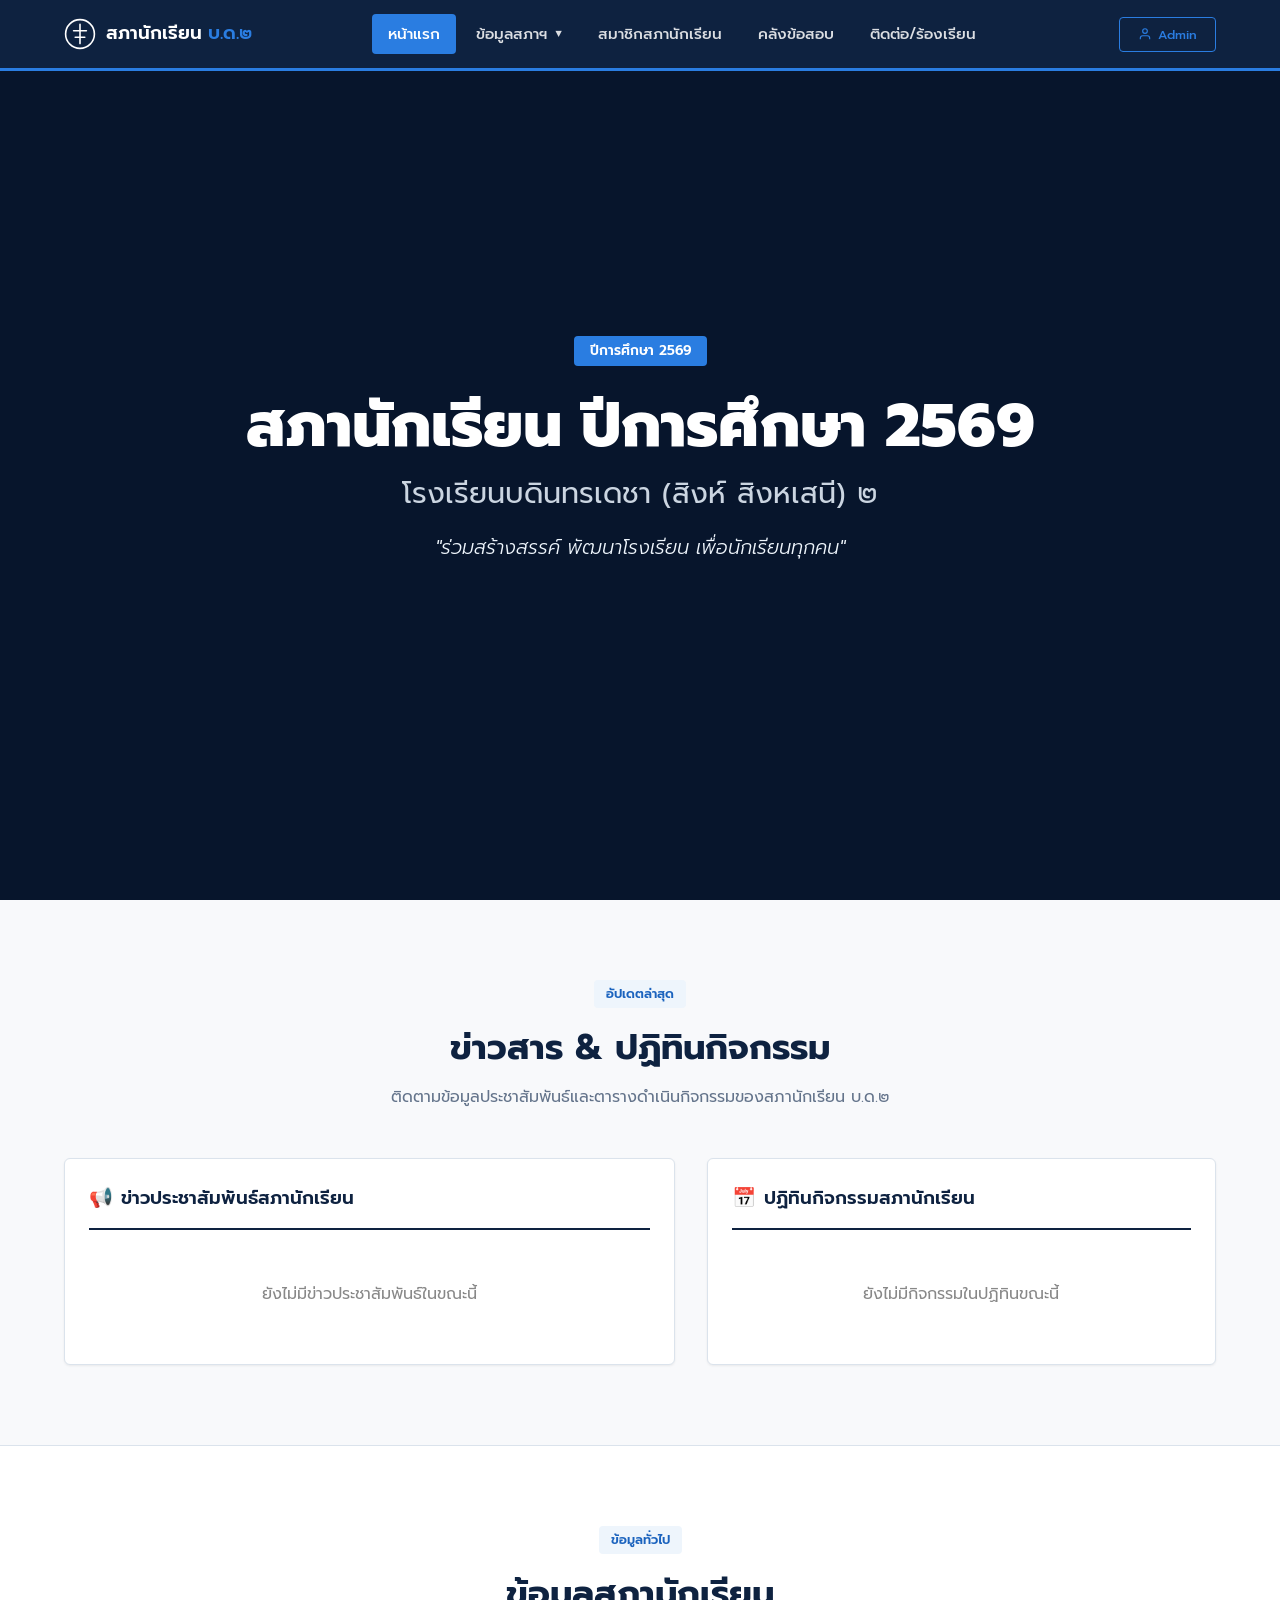
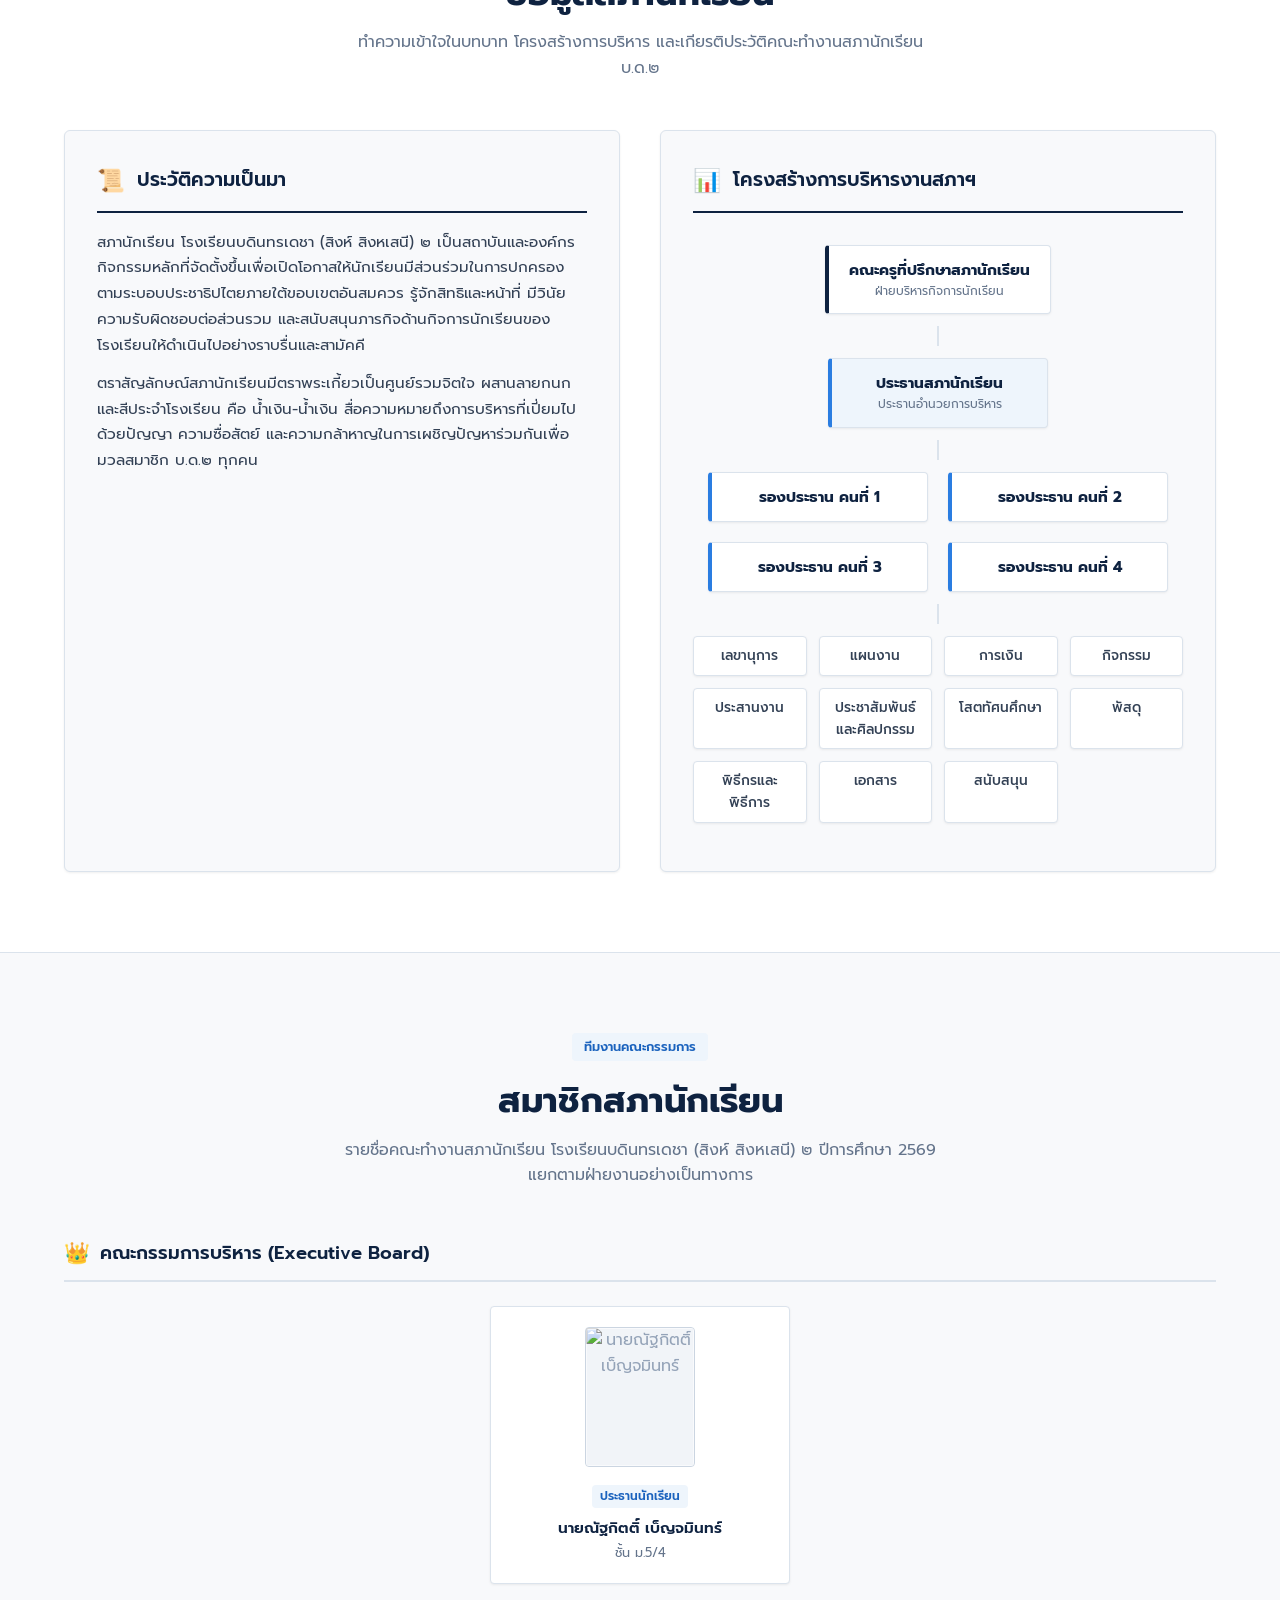
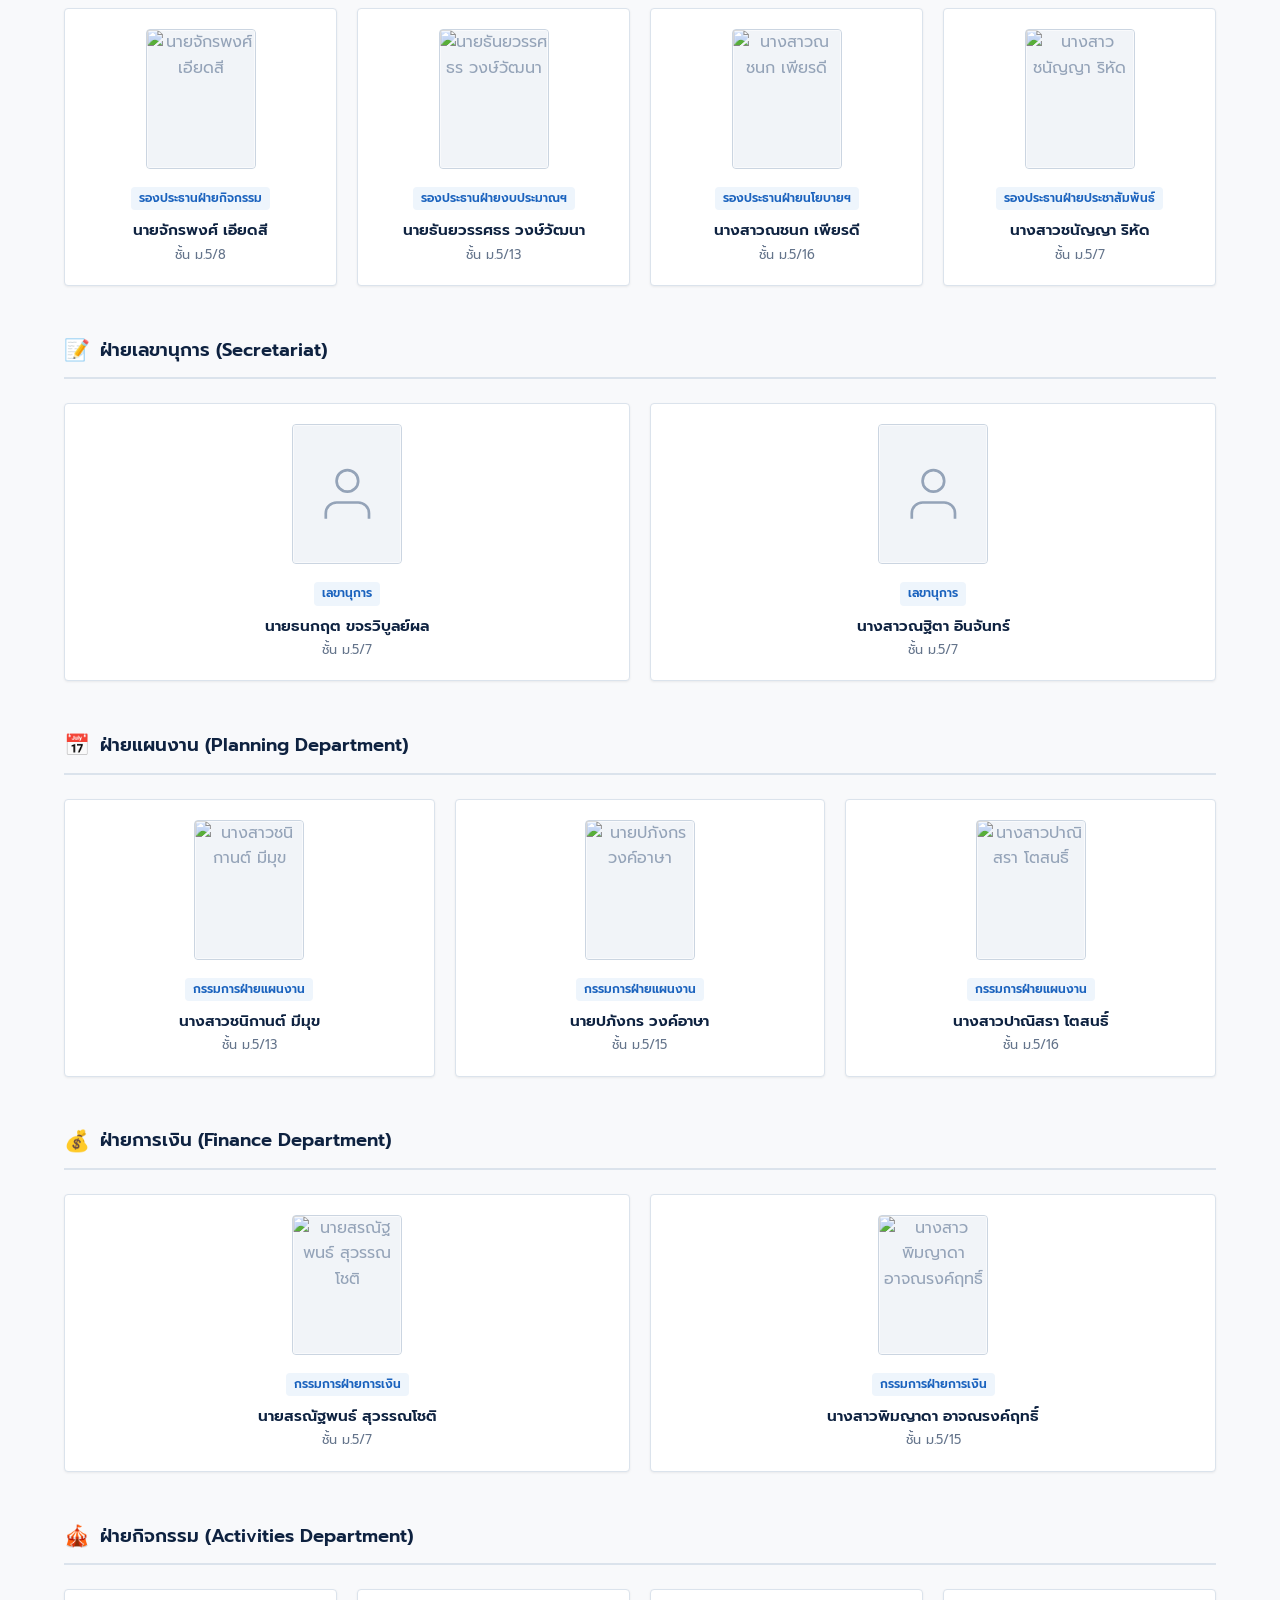
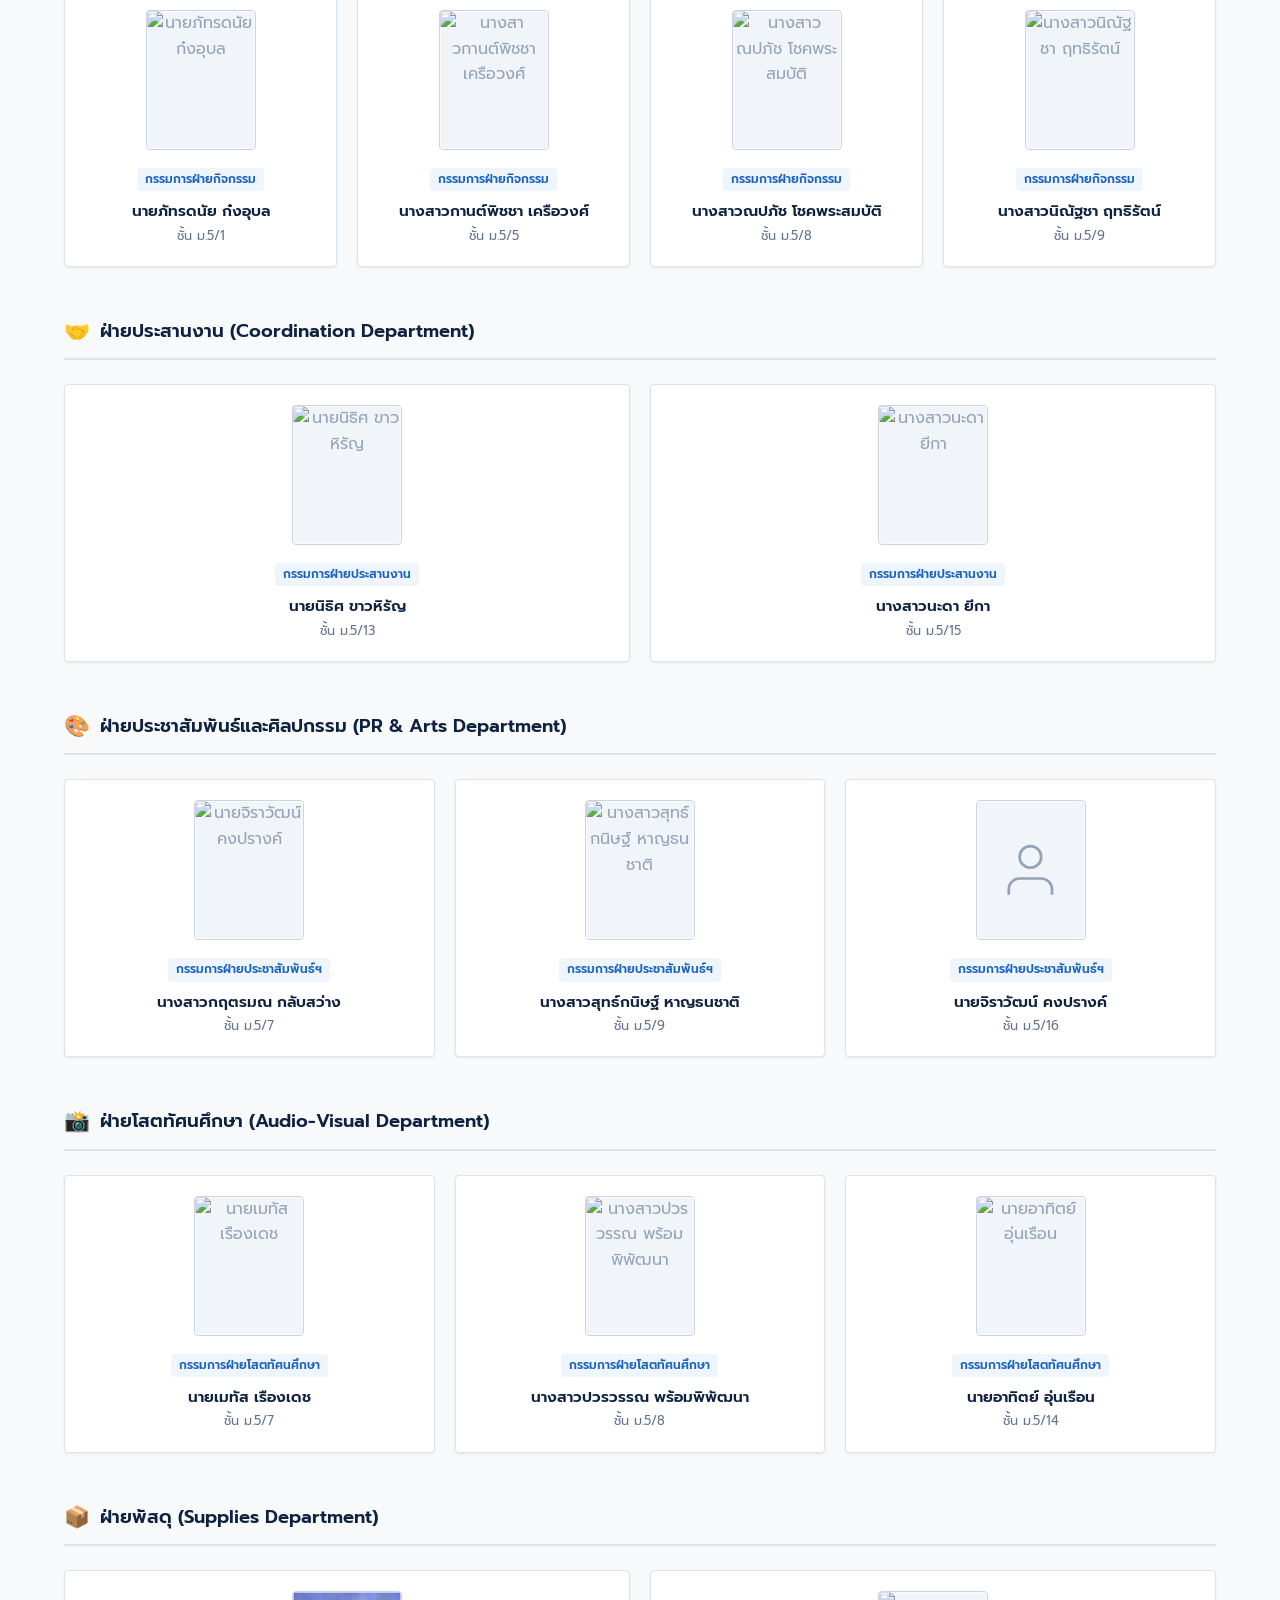
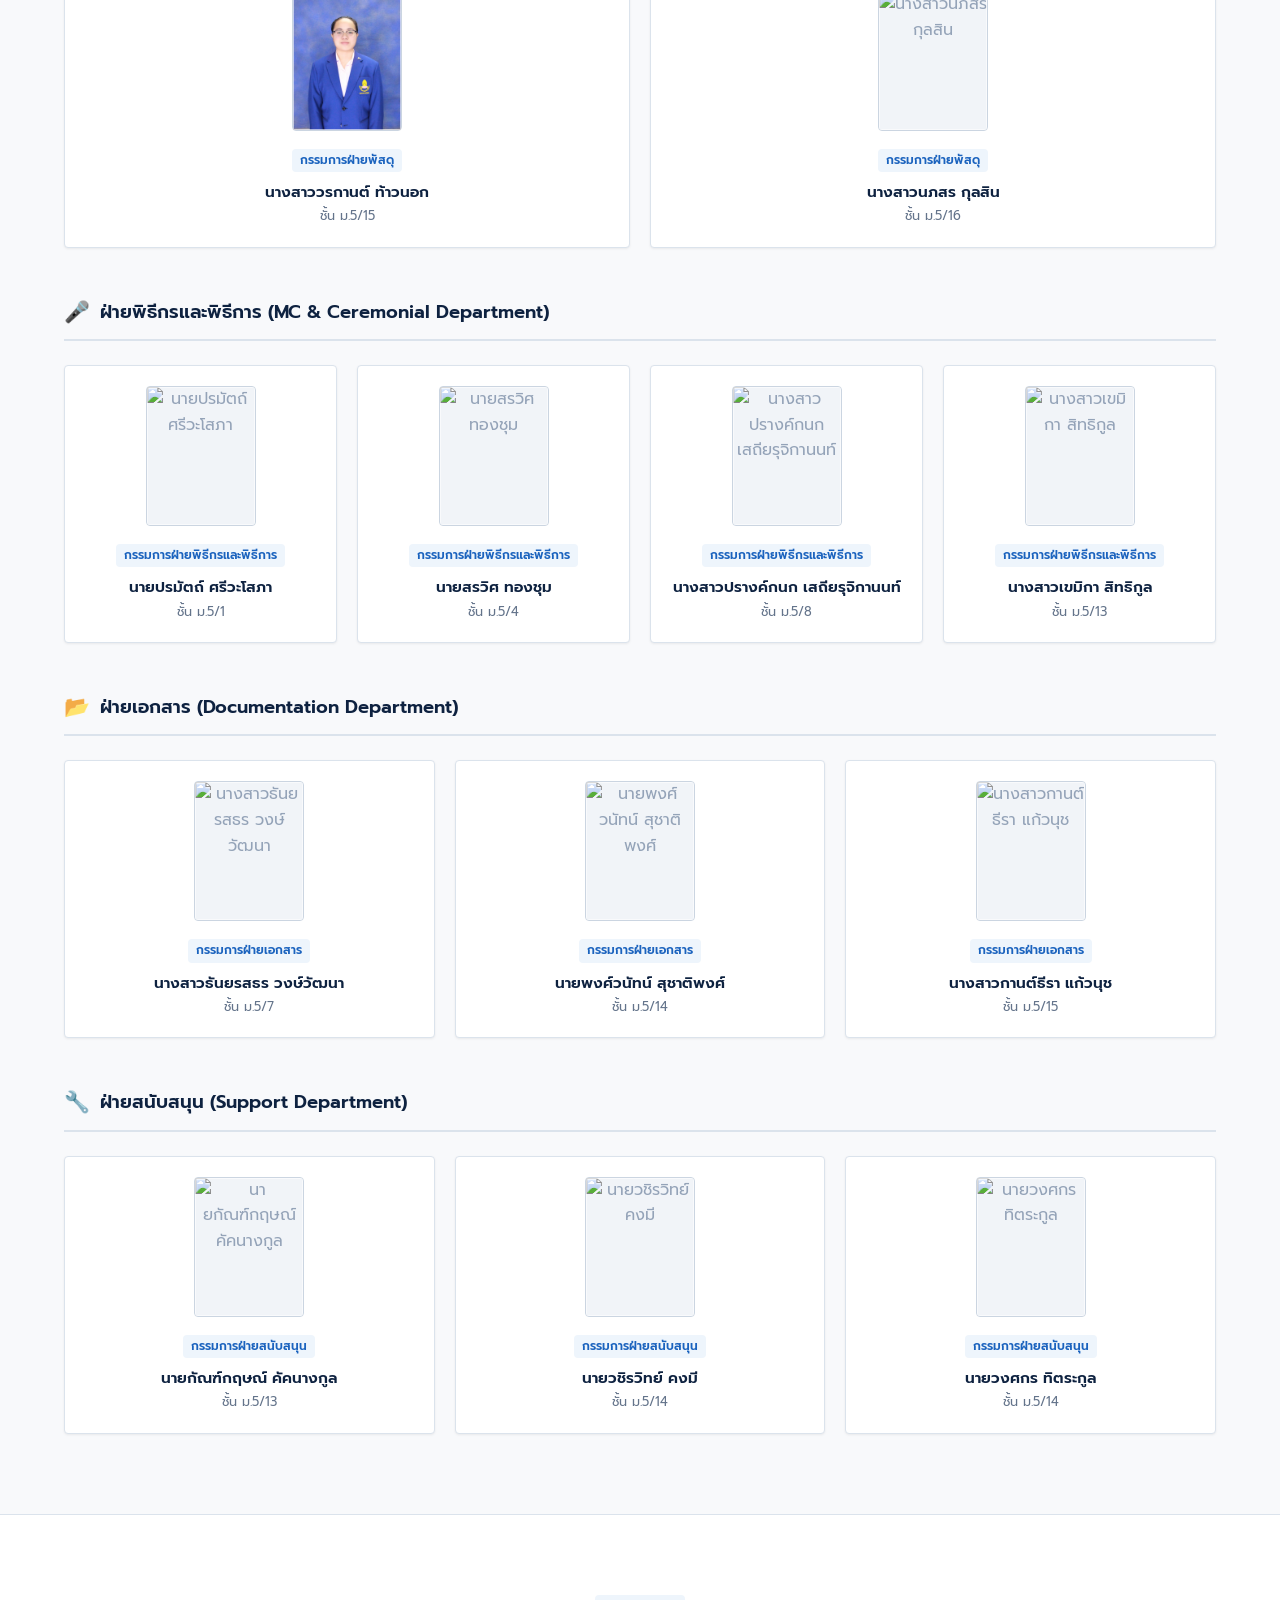
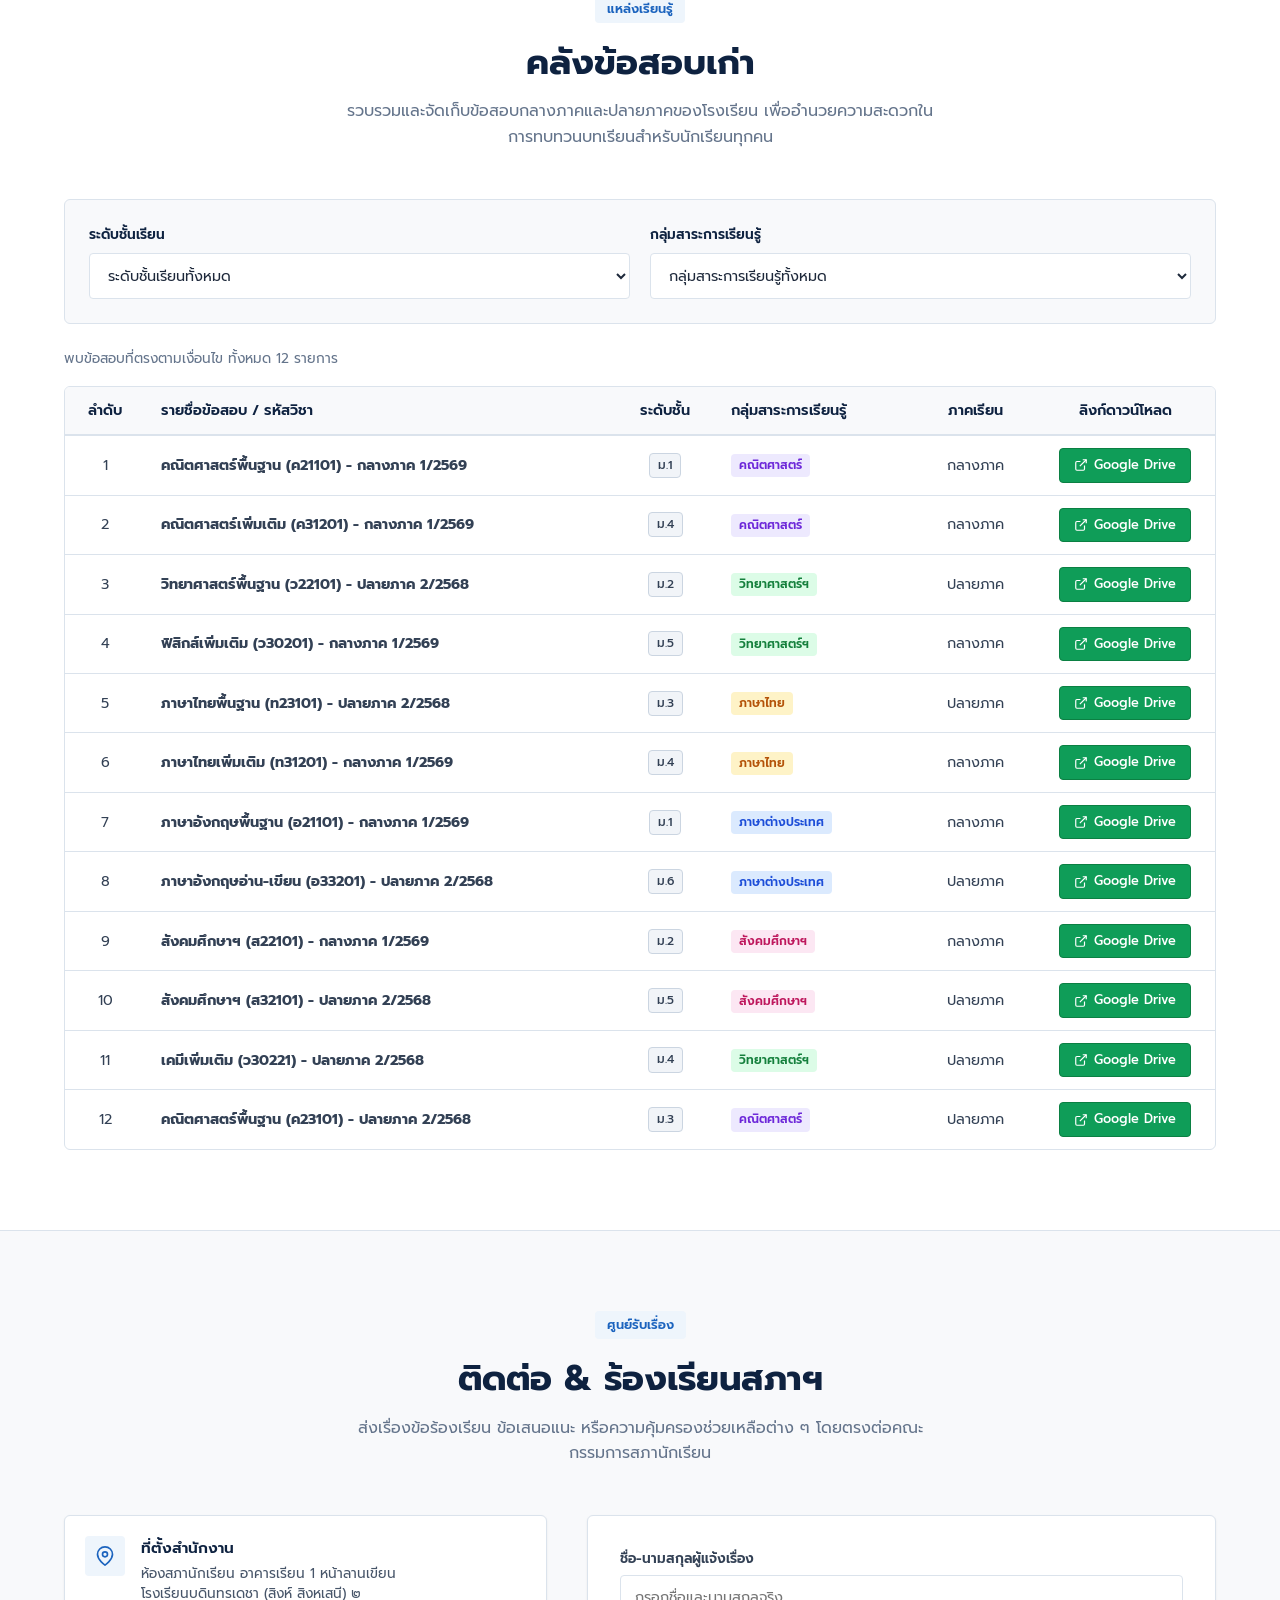
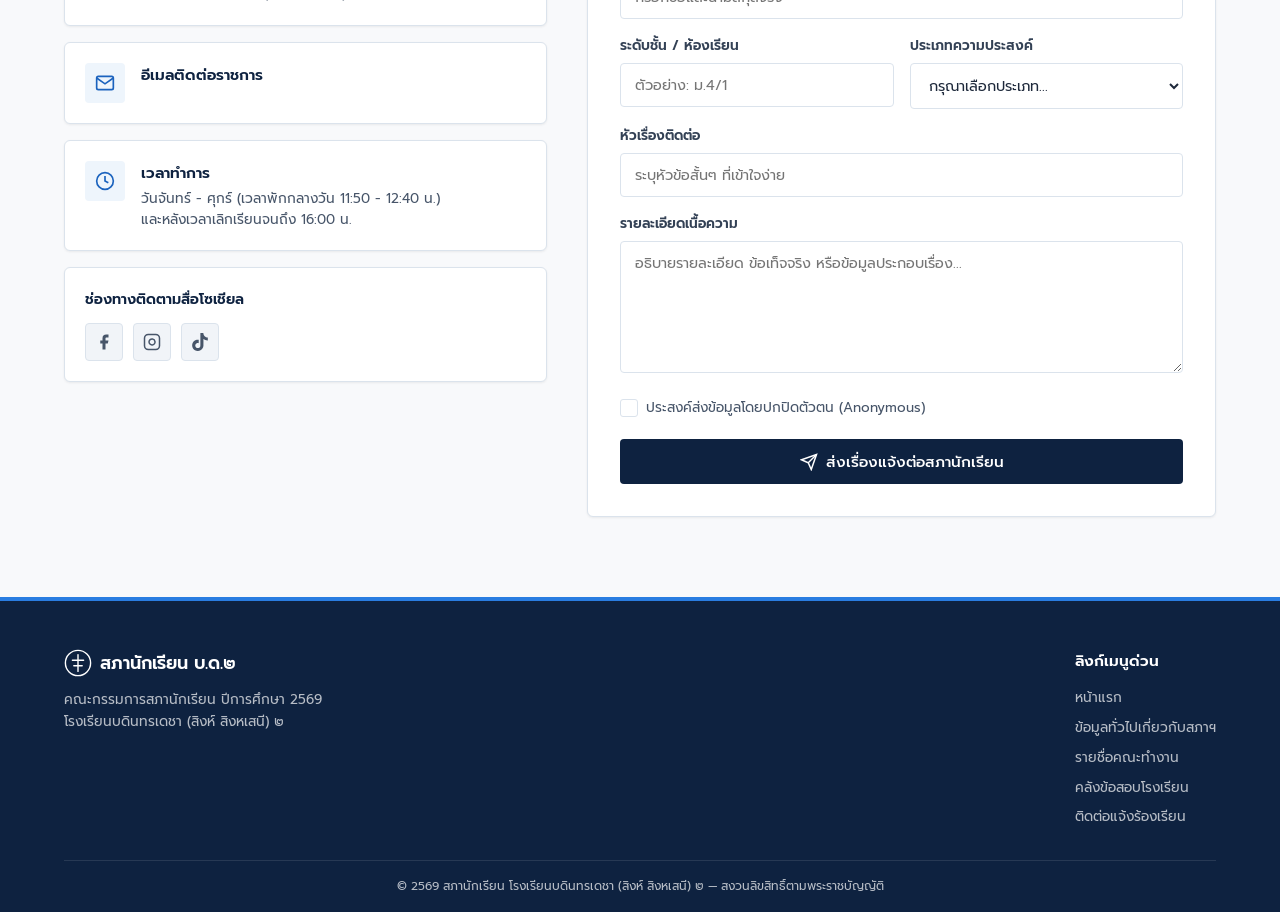
==== admin.html @ bdb140ad "Add files via upload" ====
<!DOCTYPE html>
<html lang="th">

<head>
    <meta charset="UTF-8">
    <meta name="viewport" content="width=device-width, initial-scale=1.0">
    <title>Admin Dashboard | สภานักเรียน บ.ด.๒</title>
    <meta name="description" content="แดชบอร์ดผู้ดูแลระบบ - สภานักเรียน โรงเรียนบดินทรเดชา (สิงห์ สิงหเสนี) ๒">
    <meta name="robots" content="noindex, nofollow">
    <link rel="preconnect" href="https://fonts.googleapis.com">
    <link rel="preconnect" href="https://fonts.gstatic.com" crossorigin>
    <link
        href="https://fonts.googleapis.com/css2?family=Prompt:wght@300;400;500;600;700;800&family=Sarabun:wght@300;400;500;600;700&display=swap"
        rel="stylesheet">
    <link rel="stylesheet" href="admin.css">
</head>

<body class="admin-body">

    <!-- Admin Layout -->
    <div class="admin-layout">

        <!-- ===================== SIDEBAR ===================== -->
        <aside class="admin-sidebar" id="adminSidebar">
            <div class="sidebar-header">
                <svg class="sidebar-logo-icon" viewBox="0 0 40 40" fill="none" xmlns="http://www.w3.org/2000/svg">
                    <circle cx="20" cy="20" r="18" stroke="currentColor" stroke-width="2" />
                    <path d="M20 8 L20 32 M12 16 L28 16 M14 24 L26 24" stroke="currentColor" stroke-width="2"
                        stroke-linecap="round" />
                </svg>
                <div class="sidebar-brand">
                    <span class="sidebar-brand-name">Admin Panel</span>
                    <span class="sidebar-brand-sub">สภานักเรียน บ.ด.๒</span>
                </div>
            </div>

            <nav class="sidebar-nav">
                <div class="sidebar-nav-label">เมนูหลัก</div>

                <!-- Dashboard -->
                <div class="sidebar-nav-item active" data-section="dashboard">
                    <svg viewBox="0 0 24 24" fill="none" stroke="currentColor" stroke-width="2">
                        <rect x="3" y="3" width="7" height="7" rx="1" />
                        <rect x="14" y="3" width="7" height="7" rx="1" />
                        <rect x="3" y="14" width="7" height="7" rx="1" />
                        <rect x="14" y="14" width="7" height="7" rx="1" />
                    </svg>
                    <span>แดชบอร์ด</span>
                </div>

                <div class="sidebar-nav-label">จัดการเนื้อหา</div>

                <!-- Theme Manager -->
                <div class="sidebar-nav-item" data-section="themes">
                    <svg viewBox="0 0 24 24" fill="none" stroke="currentColor" stroke-width="2">
                        <circle cx="12" cy="12" r="10" />
                        <path d="M12 2a7 7 0 0 0 0 14 3.5 3.5 0 0 1 0 7 10 10 0 0 0 0-20z" />
                    </svg>
                    <span>จัดการธีม</span>
                </div>

                <!-- Exam Manager -->
                <div class="sidebar-nav-item" data-section="exams-manager">
                    <svg viewBox="0 0 24 24" fill="none" stroke="currentColor" stroke-width="2">
                        <path d="M14 2H6a2 2 0 0 0-2 2v16a2 2 0 0 0 2 2h12a2 2 0 0 0 2-2V8z" />
                        <polyline points="14 2 14 8 20 8" />
                        <line x1="16" y1="13" x2="8" y2="13" />
                        <line x1="16" y1="17" x2="8" y2="17" />
                    </svg>
                    <span>คลังข้อสอบ</span>
                </div>

                <!-- News & Events Manager -->
                <div class="sidebar-nav-item" data-section="news-events-manager">
                    <svg viewBox="0 0 24 24" fill="none" stroke="currentColor" stroke-width="2">
                        <path d="M19 20H5a2 2 0 0 1-2-2V6a2 2 0 0 1 2-2h10l5 5v11a2 2 0 0 1-2 2z" />
                        <polyline points="14 2 14 8 20 8" />
                        <line x1="16" y1="13" x2="8" y2="13" />
                        <line x1="16" y1="17" x2="8" y2="17" />
                    </svg>
                    <span>ข่าวสาร & ปฏิทิน</span>
                </div>

                <!-- Reports -->
                <div class="sidebar-nav-item" data-section="reports">
                    <svg viewBox="0 0 24 24" fill="none" stroke="currentColor" stroke-width="2">
                        <path d="M21 15a2 2 0 0 1-2 2H7l-4 4V5a2 2 0 0 1 2-2h14a2 2 0 0 1 2 2z" />
                    </svg>
                    <span>รายงาน/ร้องเรียน</span>
                </div>
            </nav>

            <div class="sidebar-footer">
                <a href="index.html" class="sidebar-back-link">
                    <svg viewBox="0 0 24 24" fill="none" stroke="currentColor" stroke-width="2">
                        <path d="M19 12H5M12 19l-7-7 7-7" />
                    </svg>
                    <span>กลับสู่เว็บไซต์หลัก</span>
                </a>
            </div>
        </aside>

        <!-- Sidebar Mobile Overlay -->
        <div class="sidebar-mobile-overlay" id="sidebarOverlay"></div>

        <!-- ===================== MAIN CONTENT ===================== -->
        <main class="admin-main">

            <!-- Topbar -->
            <header class="admin-topbar">
                <div class="topbar-left">
                    <button class="topbar-toggle" id="topbarToggle" aria-label="เปิดเมนู">
                        <svg viewBox="0 0 24 24" fill="none" stroke="currentColor" stroke-width="2">
                            <line x1="3" y1="6" x2="21" y2="6" />
                            <line x1="3" y1="12" x2="21" y2="12" />
                            <line x1="3" y1="18" x2="21" y2="18" />
                        </svg>
                    </button>
                    <h1 class="topbar-title" id="topbarTitle">แดชบอร์ดภาพรวม</h1>
                </div>
                <div class="topbar-right">
                    <div class="topbar-admin-info">
                        <div class="topbar-avatar">AD</div>
                        <span>Admin</span>
                    </div>
                    <button class="btn-logout" id="logoutBtn">
                        <svg viewBox="0 0 24 24" fill="none" stroke="currentColor" stroke-width="2">
                            <path d="M9 21H5a2 2 0 0 1-2-2V5a2 2 0 0 1 2-2h4" />
                            <polyline points="16 17 21 12 16 7" />
                            <line x1="21" y1="12" x2="9" y2="12" />
                        </svg>
                        <span>ออกจากระบบ</span>
                    </button>
                </div>
            </header>

            <!-- Content Area -->
            <div class="admin-content">

                <!-- ===================== DASHBOARD SECTION ===================== -->
                <section class="admin-section active" id="dashboard">
                    <div class="section-heading">
                        <h2>ภาพรวมระบบ</h2>
                        <p>สรุปข้อมูลสำคัญของระบบจัดการเว็บไซต์สภานักเรียน</p>
                    </div>

                    <div class="stats-grid">
                        <div class="stat-card">
                            <div class="stat-card-icon icon-blue">📚</div>
                            <div class="stat-card-info">
                                <h3 id="statTotalExams">0</h3>
                                <p>ข้อสอบทั้งหมด</p>
                            </div>
                        </div>
                        <div class="stat-card">
                            <div class="stat-card-icon icon-orange">📝</div>
                            <div class="stat-card-info">
                                <h3 id="statTotalReports">0</h3>
                                <p>รายงานทั้งหมด</p>
                            </div>
                        </div>
                        <div class="stat-card">
                            <div class="stat-card-icon icon-green">🆕</div>
                            <div class="stat-card-info">
                                <h3 id="statNewReports">0</h3>
                                <p>รายงานใหม่ (รอดำเนินการ)</p>
                            </div>
                        </div>
                        <div class="stat-card">
                            <div class="stat-card-icon icon-purple">🎨</div>
                            <div class="stat-card-info">
                                <h3 id="statActiveTheme">Default</h3>
                                <p>ธีมที่ใช้งานอยู่</p>
                            </div>
                        </div>
                    </div>
                </section>

                <!-- ===================== THEME MANAGER ===================== -->
                <section class="admin-section" id="themes">
                    <div class="section-heading">
                        <h2>🎨 จัดการธีมเว็บไซต์</h2>
                        <p>เลือกธีมเพื่อเปลี่ยนรูปลักษณ์เว็บไซต์ ธีมที่เลือกจะมีผลทันทีเมื่อผู้ใช้เปิดเว็บไซต์</p>
                    </div>

                    <div class="themes-grid" id="themesGrid">
                        <!-- Rendered by JavaScript -->
                    </div>
                </section>

                <!-- ===================== EXAM MANAGER ===================== -->
                <section class="admin-section" id="exams-manager">
                    <div class="section-heading">
                        <h2>📚 จัดการคลังข้อสอบ</h2>
                        <p>เพิ่ม แก้ไข หรือลบข้อสอบในคลัง ข้อสอบที่เพิ่มจะปรากฏบนหน้าเว็บไซต์หลักโดยอัตโนมัติ</p>
                    </div>

                    <div class="admin-table-wrapper">
                        <div class="admin-table-header">
                            <h3>รายการข้อสอบ</h3>
                            <div class="admin-table-actions">
                                <button class="btn-admin btn-admin-primary" id="addExamBtn">
                                    <svg viewBox="0 0 24 24" fill="none" stroke="currentColor" stroke-width="2">
                                        <line x1="12" y1="5" x2="12" y2="19" />
                                        <line x1="5" y1="12" x2="19" y2="12" />
                                    </svg>
                                    เพิ่มข้อสอบใหม่
                                </button>
                            </div>
                        </div>

                        <div class="admin-table-scroll">
                            <table class="admin-table">
                                <thead>
                                    <tr>
                                        <th style="width:60px;" class="text-center">ลำดับ</th>
                                        <th>ชื่อข้อสอบ</th>
                                        <th style="width:90px;" class="text-center">ระดับชั้น</th>
                                        <th style="width:140px;">กลุ่มสาระ</th>
                                        <th style="width:180px;">คำอธิบาย</th>
                                        <th style="width:180px;">จัดการ</th>
                                    </tr>
                                </thead>
                                <tbody id="adminExamTableBody">
                                    <!-- Rendered by JavaScript -->
                                </tbody>
                            </table>
                        </div>

                        <!-- Empty State -->
                        <div class="admin-empty-state" id="adminExamEmpty" style="display: none;">
                            <svg viewBox="0 0 24 24" fill="none" stroke="currentColor" stroke-width="1.5">
                                <path d="M14 2H6a2 2 0 0 0-2 2v16a2 2 0 0 0 2 2h12a2 2 0 0 0 2-2V8z" />
                                <polyline points="14 2 14 8 20 8" />
                            </svg>
                            <p>ยังไม่มีข้อสอบในระบบ</p>
                            <button class="btn-admin btn-admin-primary"
                                onclick="document.getElementById('addExamBtn').click()">เพิ่มข้อสอบแรก</button>
                        </div>
                    </div>
                </section>

                <!-- ===================== NEWS & EVENTS MANAGER ===================== -->
                <section class="admin-section" id="news-events-manager">
                    <div class="section-heading">
                        <h2>📢 จัดการข่าวสาร & ปฏิทินกิจกรรม</h2>
                        <p>เพิ่ม แก้ไข หรือลบข่าวประชาสัมพันธ์และตารางกิจกรรมบนหน้าเว็บไซต์หลัก</p>
                    </div>

                    <!-- 1. News Manager Table -->
                    <div class="admin-table-wrapper" style="margin-bottom: 30px;">
                        <div class="admin-table-header">
                            <h3>📰 รายการข่าวประชาสัมพันธ์</h3>
                            <button class="btn-admin btn-admin-primary" id="addNewsBtn">
                                <svg viewBox="0 0 24 24" fill="none" stroke="currentColor" stroke-width="2">
                                    <line x1="12" y1="5" x2="12" y2="19" />
                                    <line x1="5" y1="12" x2="19" y2="12" />
                                </svg>
                                เพิ่มข่าวใหม่
                            </button>
                        </div>
                        <div class="admin-table-scroll">
                            <table class="admin-table">
                                <thead>
                                    <tr>
                                        <th style="width:60px;" class="text-center">ลำดับ</th>
                                        <th style="width:120px;">วันที่</th>
                                        <th style="width:140px;">แท็กประเภท</th>
                                        <th>หัวข้อข่าว</th>
                                        <th style="width:160px;">จัดการ</th>
                                    </tr>
                                </thead>
                                <tbody id="adminNewsTableBody">
                                    <!-- Rendered by JS -->
                                </tbody>
                            </table>
                        </div>
                        <div class="admin-empty-state" id="adminNewsEmpty" style="display: none;">
                            <p>ยังไม่มีข่าวประชาสัมพันธ์ในระบบ</p>
                        </div>
                    </div>

                    <!-- 2. Events Calendar Table -->
                    <div class="admin-table-wrapper">
                        <div class="admin-table-header">
                            <h3>📅 รายการปฏิทินกิจกรรม</h3>
                            <button class="btn-admin btn-admin-primary" id="addEventBtn">
                                <svg viewBox="0 0 24 24" fill="none" stroke="currentColor" stroke-width="2">
                                    <line x1="12" y1="5" x2="12" y2="19" />
                                    <line x1="5" y1="12" x2="19" y2="12" />
                                </svg>
                                เพิ่มกิจกรรมใหม่
                            </button>
                        </div>
                        <div class="admin-table-scroll">
                            <table class="admin-table">
                                <thead>
                                    <tr>
                                        <th style="width:60px;" class="text-center">ลำดับ</th>
                                        <th style="width:100px;">วันที่</th>
                                        <th style="width:140px;">เวลา</th>
                                        <th>ชื่อกิจกรรม</th>
                                        <th>สถานที่</th>
                                        <th style="width:160px;">จัดการ</th>
                                    </tr>
                                </thead>
                                <tbody id="adminEventTableBody">
                                    <!-- Rendered by JS -->
                                </tbody>
                            </table>
                        </div>
                        <div class="admin-empty-state" id="adminEventEmpty" style="display: none;">
                            <p>ยังไม่มีกิจกรรมในระบบ</p>
                        </div>
                    </div>
                </section>

                <!-- ===================== REPORT MANAGER ===================== -->
                <section class="admin-section" id="reports">
                    <div class="section-heading">
                        <h2>📝 จัดการรายงาน/ร้องเรียน</h2>
                        <p>ข้อมูลที่ผู้ใช้ส่งผ่านแบบฟอร์มติดต่อ/ร้องเรียนบนเว็บไซต์</p>
                    </div>

                    <div class="admin-table-wrapper">
                        <div class="admin-table-header">
                            <h3>รายการร้องเรียน/ข้อเสนอแนะ</h3>
                        </div>

                        <div class="admin-table-scroll">
                            <table class="admin-table">
                                <thead>
                                    <tr>
                                        <th style="width:60px;" class="text-center">ลำดับ</th>
                                        <th style="width:150px;">วันที่</th>
                                        <th>ชื่อผู้แจ้ง</th>
                                        <th>หัวเรื่อง</th>
                                        <th style="width:100px;">ประเภท</th>
                                        <th style="width:120px;" class="text-center">สถานะ</th>
                                        <th style="width:220px;">จัดการ</th>
                                    </tr>
                                </thead>
                                <tbody id="adminReportTableBody">
                                    <!-- Rendered by JavaScript -->
                                </tbody>
                            </table>
                        </div>

                        <!-- Empty State -->
                        <div class="admin-empty-state" id="adminReportEmpty" style="display: none;">
                            <svg viewBox="0 0 24 24" fill="none" stroke="currentColor" stroke-width="1.5">
                                <path d="M21 15a2 2 0 0 1-2 2H7l-4 4V5a2 2 0 0 1 2-2h14a2 2 0 0 1 2 2z" />
                            </svg>
                            <p>ยังไม่มีรายงาน/ร้องเรียนในระบบ</p>
                        </div>
                    </div>
                </section>

            </div>
        </main>
    </div>

    <!-- ===================== EXAM MODAL ===================== -->
    <div class="admin-modal-overlay" id="examModal">
        <div class="admin-modal">
            <div class="admin-modal-header">
                <h3 id="examModalTitle">เพิ่มข้อสอบใหม่</h3>
                <button class="admin-modal-close" onclick="closeModal('examModal')">
                    <svg viewBox="0 0 24 24" fill="none" stroke="currentColor" stroke-width="2">
                        <line x1="18" y1="6" x2="6" y2="18" />
                        <line x1="6" y1="6" x2="18" y2="18" />
                    </svg>
                </button>
            </div>
            <form id="examForm">
                <div class="admin-modal-body">
                    <div class="admin-form-group">
                        <label class="admin-form-label" for="examTitle">ชื่อข้อสอบ *</label>
                        <input type="text" class="admin-form-input" id="examTitle"
                            placeholder="เช่น คณิตศาสตร์พื้นฐาน (ค21101) - กลางภาค 1/2569" required>
                    </div>
                    <div class="admin-form-row">
                        <div class="admin-form-group">
                            <label class="admin-form-label" for="examSubject">กลุ่มสาระการเรียนรู้ *</label>
                            <select class="admin-form-select" id="examSubject" required>
                                <option value="" disabled selected>เลือกกลุ่มสาระ...</option>
                                <option value="math">คณิตศาสตร์</option>
                                <option value="science">วิทยาศาสตร์และเทคโนโลยี</option>
                                <option value="thai">ภาษาไทย</option>
                                <option value="foreign">ภาษาต่างประเทศ (อังกฤษ)</option>
                                <option value="social">สังคมศึกษา ศาสนา และวัฒนธรรม</option>
                            </select>
                        </div>
                        <div class="admin-form-group">
                            <label class="admin-form-label" for="examGrade">ระดับชั้นเรียน *</label>
                            <select class="admin-form-select" id="examGrade" required>
                                <option value="" disabled selected>เลือกระดับชั้น...</option>
                                <option value="ม.1">มัธยมศึกษาปีที่ 1</option>
                                <option value="ม.2">มัธยมศึกษาปีที่ 2</option>
                                <option value="ม.3">มัธยมศึกษาปีที่ 3</option>
                                <option value="ม.4">มัธยมศึกษาปีที่ 4</option>
                                <option value="ม.5">มัธยมศึกษาปีที่ 5</option>
                                <option value="ม.6">มัธยมศึกษาปีที่ 6</option>
                            </select>
                        </div>
                    </div>
                    <div class="admin-form-group">
                        <label class="admin-form-label" for="examDescription">คำอธิบาย</label>
                        <textarea class="admin-form-textarea" id="examDescription"
                            placeholder="รายละเอียดเพิ่มเติมเกี่ยวกับข้อสอบ..." rows="3"></textarea>
                    </div>
                    <div class="admin-form-group">
                        <label class="admin-form-label" for="examCoverImage">URL รูปปก (ไม่บังคับ)</label>
                        <input type="text" class="admin-form-input" id="examCoverImage"
                            placeholder="https://example.com/cover.jpg">
                        <span class="admin-form-hint">ใส่ URL ของรูปภาพปก หรือเว้นว่างไว้</span>
                    </div>
                    <div class="admin-form-group">
                        <label class="admin-form-label" for="examDriveLink">🔗 ลิงก์ Google Drive</label>
                        <input type="url" class="admin-form-input" id="examDriveLink"
                            placeholder="https://drive.google.com/file/d/...">
                        <span class="admin-form-hint">วางลิงก์ Google Drive สำหรับเปิดอ่านเอกสารออนไลน์</span>
                    </div>

                    <div class="admin-form-group">
                        <label class="admin-form-label">📄 อัปโหลดไฟล์ PDF (ลากไฟล์มาวางได้)</label>
                        <div class="pdf-dropzone" id="pdfDropzone">
                            <input type="file" id="examPdfFile" accept="application/pdf" style="display: none;">
                            <div class="dropzone-content" id="dropzoneContent">
                                <svg width="32" height="32" viewBox="0 0 24 24" fill="none" stroke="currentColor"
                                    stroke-width="2">
                                    <path d="M21 15v4a2 2 0 0 1-2 2H5a2 2 0 0 1-2-2v-4" />
                                    <polyline points="17 8 12 3 7 8" />
                                    <line x1="12" y1="3" x2="12" y2="15" />
                                </svg>
                                <p>ลากไฟล์ PDF มาวางที่นี่ หรือ <span class="dropzone-browse">คลิกเพื่อเลือกไฟล์</span>
                                </p>
                                <span class="dropzone-hint">รองรับไฟล์เอกสาร (.pdf)</span>
                            </div>
                            <div class="dropzone-file-info" id="dropzoneFileInfo" style="display: none;">
                                <svg width="24" height="24" viewBox="0 0 24 24" fill="none" stroke="currentColor"
                                    stroke-width="2">
                                    <path d="M14 2H6a2 2 0 0 0-2 2v16a2 2 0 0 0 2 2h12a2 2 0 0 0 2-2V8z" />
                                    <polyline points="14 2 14 8 20 8" />
                                </svg>
                                <span id="dropzoneFileName">filename.pdf</span>
                                <button type="button" class="dropzone-remove-btn" id="removePdfBtn"
                                    title="ลบไฟล์">&times;</button>
                            </div>
                        </div>
                    </div>
                </div>
                <div class="admin-modal-footer">
                    <button type="button" class="btn-admin btn-admin-danger"
                        onclick="closeModal('examModal')">ยกเลิก</button>
                    <button type="submit" class="btn-admin btn-admin-primary">บันทึกข้อสอบ</button>
                </div>
            </form>
        </div>
    </div>

    <!-- ===================== NEWS MODAL ===================== -->
    <div class="admin-modal-overlay" id="newsModal">
        <div class="admin-modal">
            <div class="admin-modal-header">
                <h3 id="newsModalTitle">เพิ่มข่าวประชาสัมพันธ์</h3>
                <button class="admin-modal-close" onclick="closeModal('newsModal')">
                    <svg viewBox="0 0 24 24" fill="none" stroke="currentColor" stroke-width="2">
                        <line x1="18" y1="6" x2="6" y2="18" />
                        <line x1="6" y1="6" x2="18" y2="18" />
                    </svg>
                </button>
            </div>
            <form id="newsForm">
                <div class="admin-modal-body">
                    <div class="admin-form-row">
                        <div class="admin-form-group">
                            <label class="admin-form-label" for="newsDay">วันที่ (ตัวเลข) *</label>
                            <input type="text" class="admin-form-input" id="newsDay" placeholder="เช่น 12" required>
                        </div>
                        <div class="admin-form-group">
                            <label class="admin-form-label" for="newsMonthYear">เดือน/ปี *</label>
                            <input type="text" class="admin-form-input" id="newsMonthYear" placeholder="เช่น ก.ค. 69"
                                required>
                        </div>
                    </div>
                    <div class="admin-form-row">
                        <div class="admin-form-group">
                            <label class="admin-form-label" for="newsTagText">แท็กประเภทข่าว *</label>
                            <input type="text" class="admin-form-input" id="newsTagText"
                                placeholder="เช่น โครงการใหม่, กิจกรรมสภาฯ, คลังข้อสอบ" required>
                        </div>
                        <div class="admin-form-group">
                            <label class="admin-form-label" for="newsTagClass">สีแท็ก *</label>
                            <select class="admin-form-select" id="newsTagClass" required>
                                <option value="tag-project">เขียว (โครงการใหม่)</option>
                                <option value="tag-event">ฟ้า (กิจกรรมสภาฯ)</option>
                                <option value="tag-exam">ส้ม (คลังข้อสอบ)</option>
                            </select>
                        </div>
                    </div>
                    <div class="admin-form-group">
                        <label class="admin-form-label" for="newsTitle">หัวข้อข่าว *</label>
                        <input type="text" class="admin-form-input" id="newsTitle"
                            placeholder="กรอกหัวข้อข่าวประชาสัมพันธ์" required>
                    </div>
                    <div class="admin-form-group">
                        <label class="admin-form-label" for="newsExcerpt">ย่อหน้าเนื้อหาข่าว</label>
                        <textarea class="admin-form-textarea" id="newsExcerpt" placeholder="สรุปเนื้อหาข่าวสั้นๆ..."
                            rows="3"></textarea>
                    </div>
                </div>
                <div class="admin-modal-footer">
                    <button type="button" class="btn-admin btn-admin-danger"
                        onclick="closeModal('newsModal')">ยกเลิก</button>
                    <button type="submit" class="btn-admin btn-admin-primary">บันทึกข่าว</button>
                </div>
            </form>
        </div>
    </div>

    <!-- ===================== EVENT MODAL ===================== -->
    <div class="admin-modal-overlay" id="eventModal">
        <div class="admin-modal">
            <div class="admin-modal-header">
                <h3 id="eventModalTitle">เพิ่มกิจกรรมใหม่</h3>
                <button class="admin-modal-close" onclick="closeModal('eventModal')">
                    <svg viewBox="0 0 24 24" fill="none" stroke="currentColor" stroke-width="2">
                        <line x1="18" y1="6" x2="6" y2="18" />
                        <line x1="6" y1="6" x2="18" y2="18" />
                    </svg>
                </button>
            </div>
            <form id="eventForm">
                <div class="admin-modal-body">
                    <div class="admin-form-row">
                        <div class="admin-form-group">
                            <label class="admin-form-label" for="eventDay">วันที่ (ตัวเลข) *</label>
                            <input type="text" class="admin-form-input" id="eventDay" placeholder="เช่น 15" required>
                        </div>
                        <div class="admin-form-group">
                            <label class="admin-form-label" for="eventMonth">เดือน *</label>
                            <input type="text" class="admin-form-input" id="eventMonth" placeholder="เช่น ก.ค."
                                required>
                        </div>
                    </div>
                    <div class="admin-form-group">
                        <label class="admin-form-label" for="eventTime">เวลาดำเนินกิจกรรม *</label>
                        <input type="text" class="admin-form-input" id="eventTime"
                            placeholder="เช่น 08:30 - 12:00 น. หรือ ตลอดทั้งวัน" required>
                    </div>
                    <div class="admin-form-group">
                        <label class="admin-form-label" for="eventTitle">ชื่อกิจกรรม *</label>
                        <input type="text" class="admin-form-input" id="eventTitle"
                            placeholder="เช่น ประชุมใหญ่ตัวแทนห้องเรียน ครั้งที่ 1/2569" required>
                    </div>
                    <div class="admin-form-group">
                        <label class="admin-form-label" for="eventPlace">สถานที่จัดกิจกรรม *</label>
                        <input type="text" class="admin-form-input" id="eventPlace"
                            placeholder="เช่น ห้องประชุมกาญจนาภิเษก อาคาร 3 ชั้น 3" required>
                    </div>
                </div>
                <div class="admin-modal-footer">
                    <button type="button" class="btn-admin btn-admin-danger"
                        onclick="closeModal('eventModal')">ยกเลิก</button>
                    <button type="submit" class="btn-admin btn-admin-primary">บันทึกกิจกรรม</button>
                </div>
            </form>
        </div>
    </div>

    <!-- ===================== REPORT DETAIL MODAL ===================== -->
    <div class="admin-modal-overlay" id="reportDetailModal">
        <div class="admin-modal">
            <div class="admin-modal-header">
                <h3>รายละเอียดรายงาน</h3>
                <button class="admin-modal-close" onclick="closeModal('reportDetailModal')">
                    <svg viewBox="0 0 24 24" fill="none" stroke="currentColor" stroke-width="2">
                        <line x1="18" y1="6" x2="6" y2="18" />
                        <line x1="6" y1="6" x2="18" y2="18" />
                    </svg>
                </button>
            </div>
            <div class="admin-modal-body" id="reportDetailBody">
                <!-- Filled by JavaScript -->
            </div>
            <div class="admin-modal-footer">
                <button type="button" class="btn-admin btn-admin-primary"
                    onclick="closeModal('reportDetailModal')">ปิด</button>
            </div>
        </div>
    </div>

    <script src="admin.js"></script>
</body>

</html>
---- admin.css ----
/* ==========================================================================
   Admin Dashboard CSS
   สภานักเรียน โรงเรียนบดินทรเดชา (สิงห์ สิงหเสนี) ๒
   Matches existing clean & flat design system
   ========================================================================== */

/* ---------- CSS Variables (inherited from main site) ---------- */
:root {
    --admin-sidebar-width: 260px;
    --admin-topbar-height: 64px;
    --admin-bg: #f4f6f9;
    --admin-sidebar-bg: #0e2240;
    --admin-sidebar-hover: #183661;
    --admin-sidebar-active: #2a7de1;
    --admin-card-bg: #ffffff;
    --admin-border: #dbe3ec;
    --admin-text: #334155;
    --admin-text-light: #64748b;
    --admin-text-dark: #0f172a;
    --admin-primary: #2a7de1;
    --admin-primary-dark: #1b63be;
    --admin-success: #15803d;
    --admin-warning: #b45309;
    --admin-danger: #b91c1c;
    --admin-radius: 8px;
    --admin-radius-sm: 4px;
    --admin-shadow: 0 1px 3px rgba(0,0,0,0.06), 0 1px 2px rgba(0,0,0,0.03);
    --admin-shadow-md: 0 4px 12px rgba(0,0,0,0.08);
    --admin-transition: 0.25s ease;
    --font-primary: 'Prompt', 'Sarabun', -apple-system, BlinkMacSystemFont, "Segoe UI", Roboto, Helvetica, Arial, sans-serif;
}

/* ---------- Base Reset ---------- */
*, *::before, *::after {
    margin: 0;
    padding: 0;
    box-sizing: border-box;
}

html {
    scroll-behavior: smooth;
}

body.admin-body {
    font-family: var(--font-primary);
    font-size: 15px;
    line-height: 1.6;
    color: var(--admin-text);
    background: var(--admin-bg);
    overflow-x: hidden;
    -webkit-font-smoothing: antialiased;
}

a {
    text-decoration: none;
    color: inherit;
}

/* ---------- Admin Layout ---------- */
.admin-layout {
    display: flex;
    min-height: 100vh;
}

/* ---------- Sidebar ---------- */
.admin-sidebar {
    width: var(--admin-sidebar-width);
    background: var(--admin-sidebar-bg);
    color: #fff;
    position: fixed;
    top: 0;
    left: 0;
    bottom: 0;
    z-index: 100;
    display: flex;
    flex-direction: column;
    transition: transform var(--admin-transition);
}

.sidebar-header {
    padding: 20px 24px;
    border-bottom: 1px solid rgba(255,255,255,0.08);
    display: flex;
    align-items: center;
    gap: 12px;
}

.sidebar-logo-icon {
    width: 36px;
    height: 36px;
    color: var(--admin-primary);
}

.sidebar-brand {
    display: flex;
    flex-direction: column;
}

.sidebar-brand-name {
    font-size: 0.95rem;
    font-weight: 600;
    line-height: 1.2;
}

.sidebar-brand-sub {
    font-size: 0.7rem;
    font-weight: 300;
    opacity: 0.6;
}

.sidebar-nav {
    flex: 1;
    padding: 16px 12px;
    overflow-y: auto;
}

.sidebar-nav-label {
    font-size: 0.65rem;
    text-transform: uppercase;
    letter-spacing: 1.5px;
    color: rgba(255,255,255,0.35);
    padding: 12px 12px 6px;
    font-weight: 500;
}

.sidebar-nav-item {
    display: flex;
    align-items: center;
    gap: 12px;
    padding: 10px 14px;
    border-radius: 6px;
    font-size: 0.88rem;
    font-weight: 400;
    color: rgba(255,255,255,0.7);
    cursor: pointer;
    transition: all var(--admin-transition);
    margin-bottom: 2px;
}

.sidebar-nav-item:hover {
    background: var(--admin-sidebar-hover);
    color: #fff;
}

.sidebar-nav-item.active {
    background: var(--admin-sidebar-active);
    color: #fff;
    font-weight: 500;
}

.sidebar-nav-item svg {
    width: 18px;
    height: 18px;
    flex-shrink: 0;
    opacity: 0.8;
}

.sidebar-nav-item.active svg {
    opacity: 1;
}

.sidebar-footer {
    padding: 16px 20px;
    border-top: 1px solid rgba(255,255,255,0.08);
}

.sidebar-back-link {
    display: flex;
    align-items: center;
    gap: 8px;
    font-size: 0.82rem;
    color: rgba(255,255,255,0.5);
    padding: 8px 6px;
    border-radius: 6px;
    transition: all var(--admin-transition);
}

.sidebar-back-link:hover {
    color: #fff;
    background: rgba(255,255,255,0.05);
}

.sidebar-back-link svg {
    width: 16px;
    height: 16px;
}

/* ---------- Main Content ---------- */
.admin-main {
    flex: 1;
    margin-left: var(--admin-sidebar-width);
    display: flex;
    flex-direction: column;
    min-height: 100vh;
}

/* ---------- Topbar ---------- */
.admin-topbar {
    height: var(--admin-topbar-height);
    background: var(--admin-card-bg);
    border-bottom: 1px solid var(--admin-border);
    display: flex;
    align-items: center;
    justify-content: space-between;
    padding: 0 28px;
    position: sticky;
    top: 0;
    z-index: 90;
    box-shadow: 0 1px 3px rgba(0,0,0,0.04);
}

.topbar-left {
    display: flex;
    align-items: center;
    gap: 16px;
}

.topbar-toggle {
    display: none;
    background: none;
    border: none;
    cursor: pointer;
    padding: 6px;
    color: var(--admin-text);
}

.topbar-toggle svg {
    width: 22px;
    height: 22px;
}

.topbar-title {
    font-size: 1.05rem;
    font-weight: 600;
    color: var(--admin-text-dark);
}

.topbar-right {
    display: flex;
    align-items: center;
    gap: 16px;
}

.topbar-admin-info {
    display: flex;
    align-items: center;
    gap: 10px;
    font-size: 0.82rem;
    color: var(--admin-text-light);
}

.topbar-avatar {
    width: 32px;
    height: 32px;
    border-radius: 50%;
    background: var(--admin-primary);
    color: #fff;
    display: flex;
    align-items: center;
    justify-content: center;
    font-size: 0.75rem;
    font-weight: 600;
}

.btn-logout {
    display: flex;
    align-items: center;
    gap: 6px;
    padding: 7px 16px;
    font-size: 0.8rem;
    font-family: var(--font-primary);
    font-weight: 500;
    color: var(--admin-danger);
    background: #fef2f2;
    border: 1px solid #fecaca;
    border-radius: var(--admin-radius-sm);
    cursor: pointer;
    transition: all var(--admin-transition);
}

.btn-logout:hover {
    background: #fee2e2;
    border-color: #fca5a5;
}

.btn-logout svg {
    width: 14px;
    height: 14px;
}

/* ---------- Content Area ---------- */
.admin-content {
    flex: 1;
    padding: 28px;
}

/* ---------- Admin Section ---------- */
.admin-section {
    display: none;
}

.admin-section.active {
    display: block;
    animation: adminFadeIn 0.3s ease;
}

@keyframes adminFadeIn {
    from { opacity: 0; transform: translateY(8px); }
    to { opacity: 1; transform: translateY(0); }
}

.section-heading {
    margin-bottom: 24px;
}

.section-heading h2 {
    font-size: 1.25rem;
    font-weight: 600;
    color: var(--admin-text-dark);
    margin-bottom: 4px;
}

.section-heading p {
    font-size: 0.85rem;
    color: var(--admin-text-light);
}

/* ---------- Dashboard Stats ---------- */
.stats-grid {
    display: grid;
    grid-template-columns: repeat(auto-fit, minmax(220px, 1fr));
    gap: 16px;
    margin-bottom: 32px;
}

.stat-card {
    background: var(--admin-card-bg);
    border: 1px solid var(--admin-border);
    border-radius: var(--admin-radius);
    padding: 22px 24px;
    display: flex;
    align-items: flex-start;
    gap: 16px;
    transition: box-shadow var(--admin-transition);
}

.stat-card:hover {
    box-shadow: var(--admin-shadow-md);
}

.stat-card-icon {
    width: 44px;
    height: 44px;
    border-radius: var(--admin-radius);
    display: flex;
    align-items: center;
    justify-content: center;
    flex-shrink: 0;
    font-size: 1.2rem;
}

.stat-card-icon.icon-blue {
    background: #eef5fc;
    color: #2a7de1;
}

.stat-card-icon.icon-green {
    background: #f0fdf4;
    color: #15803d;
}

.stat-card-icon.icon-orange {
    background: #fffbeb;
    color: #b45309;
}

.stat-card-icon.icon-purple {
    background: #f5f3ff;
    color: #7c3aed;
}

.stat-card-info h3 {
    font-size: 1.5rem;
    font-weight: 700;
    color: var(--admin-text-dark);
    line-height: 1.2;
}

.stat-card-info p {
    font-size: 0.78rem;
    color: var(--admin-text-light);
    font-weight: 400;
}

/* ---------- Theme Manager ---------- */
.themes-grid {
    display: grid;
    grid-template-columns: repeat(auto-fill, minmax(240px, 1fr));
    gap: 16px;
}

.theme-card {
    background: var(--admin-card-bg);
    border: 2px solid var(--admin-border);
    border-radius: var(--admin-radius);
    overflow: hidden;
    cursor: pointer;
    transition: all var(--admin-transition);
    position: relative;
}

.theme-card:hover {
    box-shadow: var(--admin-shadow-md);
    transform: translateY(-2px);
}

.theme-card.active {
    border-color: var(--admin-primary);
    box-shadow: 0 0 0 3px rgba(42,125,225,0.15);
}

.theme-card-preview {
    height: 100px;
    display: flex;
    align-items: stretch;
    overflow: hidden;
}

.theme-card-preview .preview-strip {
    flex: 1;
    transition: all var(--admin-transition);
}

.theme-card-body {
    padding: 14px 16px;
}

.theme-card-name {
    font-size: 0.9rem;
    font-weight: 600;
    color: var(--admin-text-dark);
    margin-bottom: 2px;
}

.theme-card-desc {
    font-size: 0.75rem;
    color: var(--admin-text-light);
}

.theme-active-badge {
    position: absolute;
    top: 10px;
    right: 10px;
    background: var(--admin-primary);
    color: #fff;
    font-size: 0.65rem;
    font-weight: 600;
    padding: 3px 10px;
    border-radius: 20px;
    letter-spacing: 0.5px;
    text-transform: uppercase;
}

/* ---------- Admin Table ---------- */
.admin-table-wrapper {
    background: var(--admin-card-bg);
    border: 1px solid var(--admin-border);
    border-radius: var(--admin-radius);
    overflow: hidden;
}

.admin-table-header {
    display: flex;
    align-items: center;
    justify-content: space-between;
    padding: 16px 20px;
    border-bottom: 1px solid var(--admin-border);
    flex-wrap: wrap;
    gap: 12px;
}

.admin-table-header h3 {
    font-size: 0.95rem;
    font-weight: 600;
    color: var(--admin-text-dark);
}

.admin-table-actions {
    display: flex;
    align-items: center;
    gap: 10px;
}

.btn-admin {
    display: inline-flex;
    align-items: center;
    gap: 6px;
    padding: 8px 18px;
    font-size: 0.82rem;
    font-family: var(--font-primary);
    font-weight: 500;
    border: none;
    border-radius: var(--admin-radius-sm);
    cursor: pointer;
    transition: all var(--admin-transition);
}

.btn-admin-primary {
    background: var(--admin-primary);
    color: #fff;
}

.btn-admin-primary:hover {
    background: var(--admin-primary-dark);
}

.btn-admin-danger {
    background: #fef2f2;
    color: var(--admin-danger);
    border: 1px solid #fecaca;
}

.btn-admin-danger:hover {
    background: #fee2e2;
}

.btn-admin-success {
    background: #f0fdf4;
    color: var(--admin-success);
    border: 1px solid #bbf7d0;
}

.btn-admin-success:hover {
    background: #dcfce7;
}

.btn-admin-warning {
    background: #fffbeb;
    color: var(--admin-warning);
    border: 1px solid #fde68a;
}

.btn-admin-warning:hover {
    background: #fef3c7;
}

.btn-admin svg {
    width: 14px;
    height: 14px;
}

.btn-admin-sm {
    padding: 5px 10px;
    font-size: 0.75rem;
}

.admin-table-scroll {
    overflow-x: auto;
}

.admin-table {
    width: 100%;
    border-collapse: collapse;
    font-size: 0.85rem;
}

.admin-table thead th {
    background: #f8f9fb;
    padding: 12px 16px;
    text-align: left;
    font-weight: 600;
    font-size: 0.75rem;
    text-transform: uppercase;
    letter-spacing: 0.5px;
    color: var(--admin-text-light);
    border-bottom: 1px solid var(--admin-border);
    white-space: nowrap;
}

.admin-table tbody td {
    padding: 12px 16px;
    border-bottom: 1px solid #f1f4f8;
    color: var(--admin-text);
    vertical-align: middle;
}

.admin-table tbody tr:last-child td {
    border-bottom: none;
}

.admin-table tbody tr:hover {
    background: #f8f9fb;
}

.admin-table .text-center {
    text-align: center;
}

.admin-table .actions-cell {
    display: flex;
    align-items: center;
    gap: 6px;
    white-space: nowrap;
}

/* ---------- Status Badge ---------- */
.status-badge {
    display: inline-block;
    padding: 3px 10px;
    border-radius: 20px;
    font-size: 0.72rem;
    font-weight: 600;
    letter-spacing: 0.3px;
}

.status-new {
    background: #eef5fc;
    color: #2a7de1;
}

.status-in-progress {
    background: #fffbeb;
    color: #b45309;
}

.status-resolved {
    background: #f0fdf4;
    color: #15803d;
}

/* ---------- Admin Modal ---------- */
.admin-modal-overlay {
    position: fixed;
    top: 0;
    left: 0;
    right: 0;
    bottom: 0;
    background: rgba(15, 23, 42, 0.55);
    backdrop-filter: blur(2px);
    z-index: 200;
    display: flex;
    align-items: center;
    justify-content: center;
    opacity: 0;
    visibility: hidden;
    transition: all 0.3s ease;
}

.admin-modal-overlay.active {
    opacity: 1;
    visibility: visible;
}

.admin-modal {
    background: var(--admin-card-bg);
    border-radius: var(--admin-radius);
    width: 90%;
    max-width: 560px;
    max-height: 90vh;
    overflow-y: auto;
    box-shadow: 0 20px 60px rgba(0,0,0,0.15);
    transform: scale(0.95) translateY(10px);
    transition: transform 0.3s ease;
}

.admin-modal-overlay.active .admin-modal {
    transform: scale(1) translateY(0);
}

.admin-modal-header {
    display: flex;
    align-items: center;
    justify-content: space-between;
    padding: 18px 24px;
    border-bottom: 1px solid var(--admin-border);
}

.admin-modal-header h3 {
    font-size: 1rem;
    font-weight: 600;
    color: var(--admin-text-dark);
}

.admin-modal-close {
    background: none;
    border: none;
    cursor: pointer;
    color: var(--admin-text-light);
    padding: 4px;
    border-radius: 4px;
    transition: all var(--admin-transition);
}

.admin-modal-close:hover {
    color: var(--admin-text-dark);
    background: #f1f4f8;
}

.admin-modal-close svg {
    width: 18px;
    height: 18px;
}

.admin-modal-body {
    padding: 24px;
}

.admin-modal-footer {
    display: flex;
    align-items: center;
    justify-content: flex-end;
    gap: 10px;
    padding: 16px 24px;
    border-top: 1px solid var(--admin-border);
}

/* ---------- Admin Form ---------- */
.admin-form-group {
    margin-bottom: 18px;
}

.admin-form-label {
    display: block;
    font-size: 0.82rem;
    font-weight: 500;
    color: var(--admin-text-dark);
    margin-bottom: 6px;
}

.admin-form-input,
.admin-form-select,
.admin-form-textarea {
    width: 100%;
    padding: 10px 14px;
    font-size: 0.88rem;
    font-family: var(--font-primary);
    color: var(--admin-text);
    background: var(--admin-card-bg);
    border: 1px solid var(--admin-border);
    border-radius: var(--admin-radius-sm);
    transition: border-color var(--admin-transition), box-shadow var(--admin-transition);
    outline: none;
}

.admin-form-input:focus,
.admin-form-select:focus,
.admin-form-textarea:focus {
    border-color: var(--admin-primary);
    box-shadow: 0 0 0 3px rgba(42,125,225,0.1);
}

.admin-form-textarea {
    resize: vertical;
    min-height: 100px;
}

.admin-form-row {
    display: grid;
    grid-template-columns: 1fr 1fr;
    gap: 14px;
}

.admin-form-hint {
    font-size: 0.72rem;
    color: var(--admin-text-light);
    margin-top: 4px;
}

/* ---------- Empty State ---------- */
.admin-empty-state {
    text-align: center;
    padding: 48px 24px;
    color: var(--admin-text-light);
}

.admin-empty-state svg {
    width: 48px;
    height: 48px;
    margin-bottom: 12px;
    opacity: 0.4;
}

.admin-empty-state p {
    font-size: 0.88rem;
    margin-bottom: 16px;
}

/* ---------- Report Detail Modal ---------- */
.report-detail-row {
    display: flex;
    gap: 8px;
    margin-bottom: 12px;
    font-size: 0.85rem;
}

.report-detail-label {
    font-weight: 600;
    color: var(--admin-text-dark);
    min-width: 80px;
    flex-shrink: 0;
}

.report-detail-value {
    color: var(--admin-text);
    word-break: break-word;
}

/* ---------- Admin Toast ---------- */
.admin-toast {
    position: fixed;
    bottom: 24px;
    right: 24px;
    padding: 14px 24px;
    background: var(--admin-sidebar-bg);
    color: #fff;
    border-radius: var(--admin-radius-sm);
    font-family: var(--font-primary);
    font-size: 0.85rem;
    z-index: 300;
    box-shadow: 0 8px 24px rgba(0,0,0,0.2);
    transform: translateY(20px);
    opacity: 0;
    transition: all 0.3s ease;
}

.admin-toast.show {
    transform: translateY(0);
    opacity: 1;
}

.admin-toast.toast-success {
    border-left: 4px solid var(--admin-success);
}

.admin-toast.toast-danger {
    border-left: 4px solid var(--admin-danger);
}

.admin-toast.toast-warning {
    border-left: 4px solid var(--admin-warning);
}

/* ---------- Mobile Sidebar Toggle ---------- */
.sidebar-mobile-overlay {
    position: fixed;
    top: 0;
    left: 0;
    right: 0;
    bottom: 0;
    background: rgba(0,0,0,0.4);
    z-index: 99;
    opacity: 0;
    visibility: hidden;
    transition: all 0.3s ease;
}

.sidebar-mobile-overlay.active {
    opacity: 1;
    visibility: visible;
}

/* ---------- Responsive ---------- */
@media (max-width: 900px) {
    .admin-sidebar {
        transform: translateX(-100%);
    }

    .admin-sidebar.mobile-open {
        transform: translateX(0);
    }

    .admin-main {
        margin-left: 0;
    }

    .topbar-toggle {
        display: block;
    }

    .admin-content {
        padding: 20px 16px;
    }

    .stats-grid {
        grid-template-columns: repeat(2, 1fr);
    }

    .themes-grid {
        grid-template-columns: repeat(2, 1fr);
    }

    .admin-form-row {
        grid-template-columns: 1fr;
    }

    .topbar-admin-info span {
        display: none;
    }
}

@media (max-width: 600px) {
    .stats-grid {
        grid-template-columns: 1fr;
    }

    .themes-grid {
        grid-template-columns: 1fr;
    }

    .admin-table-header {
        flex-direction: column;
        align-items: flex-start;
    }

    .admin-modal {
        width: 95%;
    }

    .admin-toast {
        left: 16px;
        right: 16px;
        bottom: 16px;
    }
}

/* ---------- Scrollbar Styling ---------- */
.admin-sidebar::-webkit-scrollbar,
.admin-table-scroll::-webkit-scrollbar {
    width: 4px;
    height: 4px;
}

.admin-sidebar::-webkit-scrollbar-track {
    background: transparent;
}

.admin-sidebar::-webkit-scrollbar-thumb {
    background: rgba(255,255,255,0.15);
    border-radius: 4px;
}

.admin-table-scroll::-webkit-scrollbar-thumb {
    background: var(--admin-border);
    border-radius: 4px;
}

/* ---------- PDF Dropzone Styling ---------- */
.pdf-dropzone {
    border: 2px dashed #cbd5e1;
    border-radius: var(--admin-radius-sm);
    padding: 20px;
    text-align: center;
    background: #f8fafc;
    cursor: pointer;
    transition: all var(--admin-transition);
}

.pdf-dropzone:hover,
.pdf-dropzone.dragover {
    border-color: var(--admin-primary);
    background: #f0f7ff;
}

.dropzone-content svg {
    color: var(--admin-primary);
    margin-bottom: 8px;
}

.dropzone-content p {
    font-size: 0.85rem;
    color: var(--admin-text);
    margin-bottom: 4px;
}

.dropzone-browse {
    color: var(--admin-primary);
    font-weight: 600;
    text-decoration: underline;
}

.dropzone-hint {
    font-size: 0.75rem;
    color: var(--admin-text-light);
}

.dropzone-file-info {
    display: flex;
    align-items: center;
    justify-content: center;
    gap: 8px;
    background: #ffffff;
    padding: 10px 14px;
    border-radius: var(--admin-radius-sm);
    border: 1px solid #e2e8f0;
}

.dropzone-file-info svg {
    color: #ef4444;
}

#dropzoneFileName {
    font-size: 0.85rem;
    font-weight: 500;
    color: var(--admin-text);
    max-width: 220px;
    overflow: hidden;
    text-overflow: ellipsis;
    white-space: nowrap;
}

.dropzone-remove-btn {
    background: none;
    border: none;
    color: #94a3b8;
    font-size: 1.2rem;
    cursor: pointer;
    padding: 0 4px;
    line-height: 1;
}

.dropzone-remove-btn:hover {
    color: #ef4444;
}
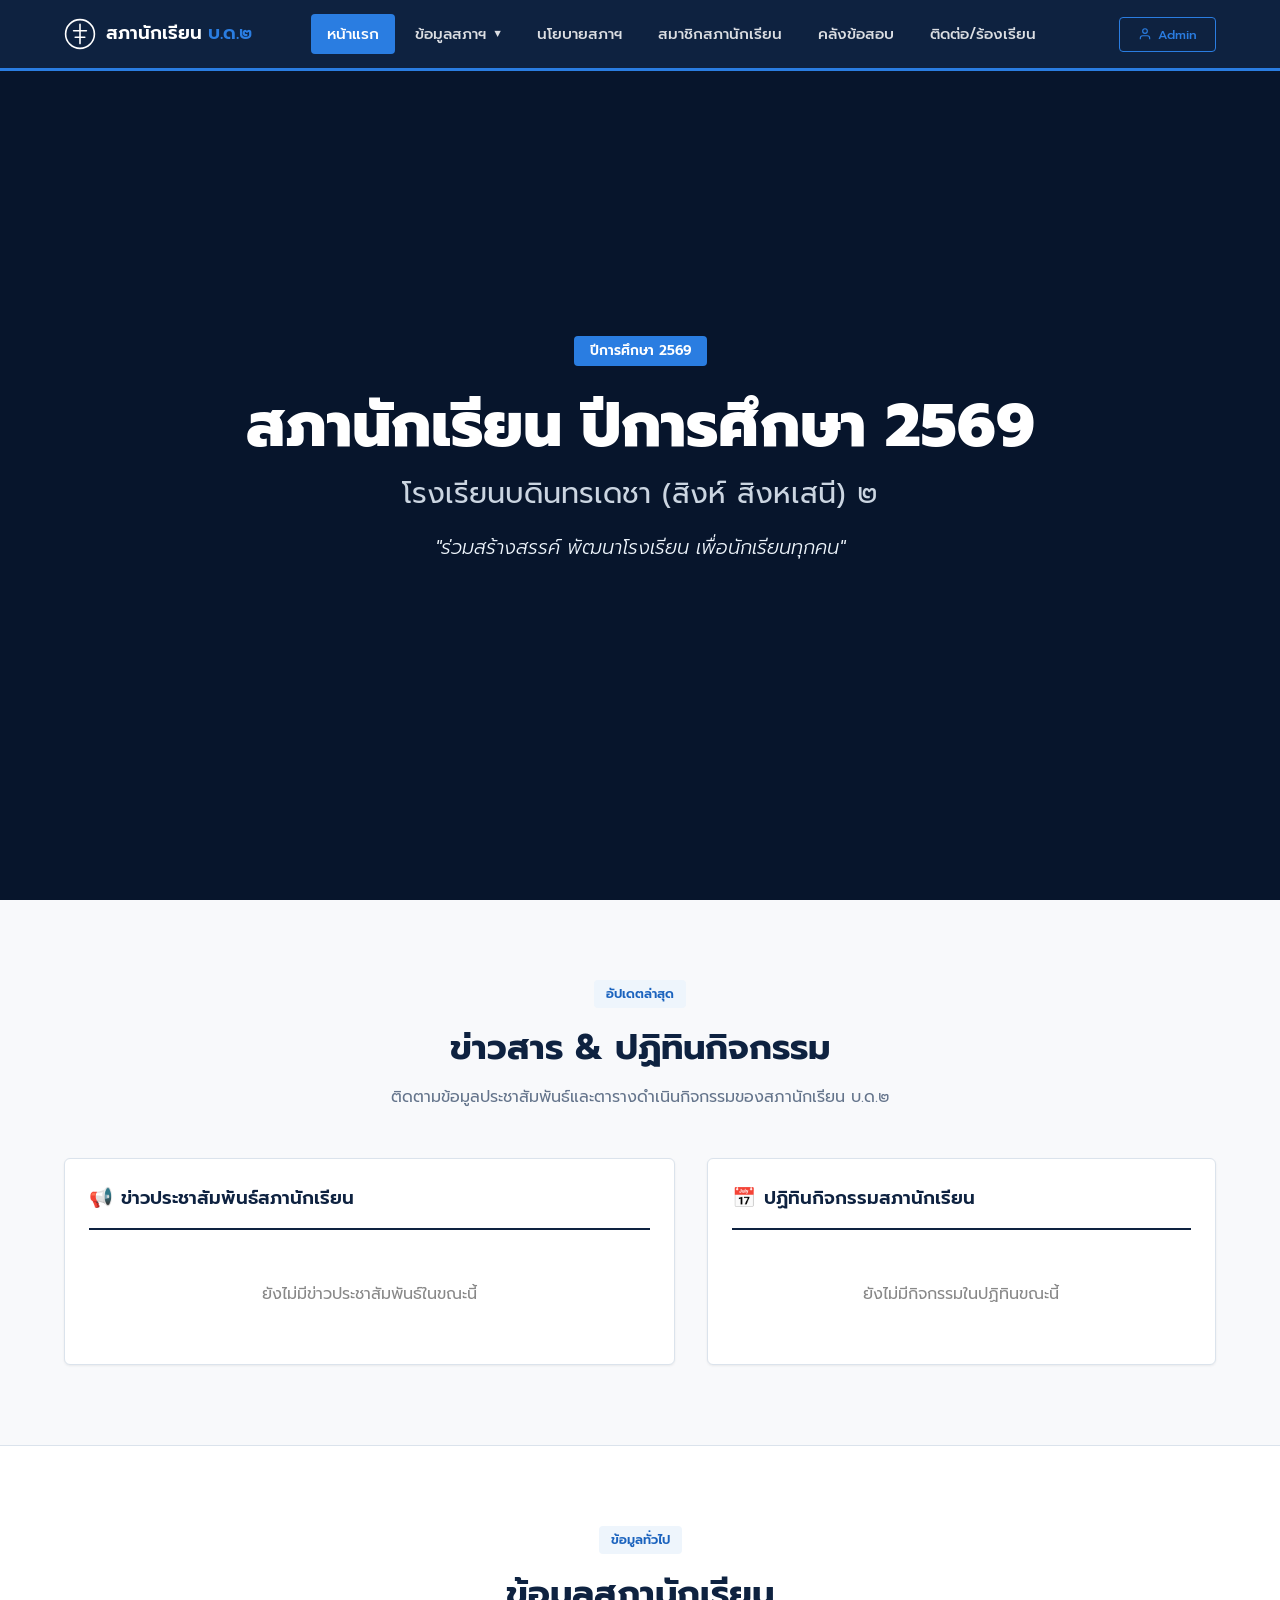
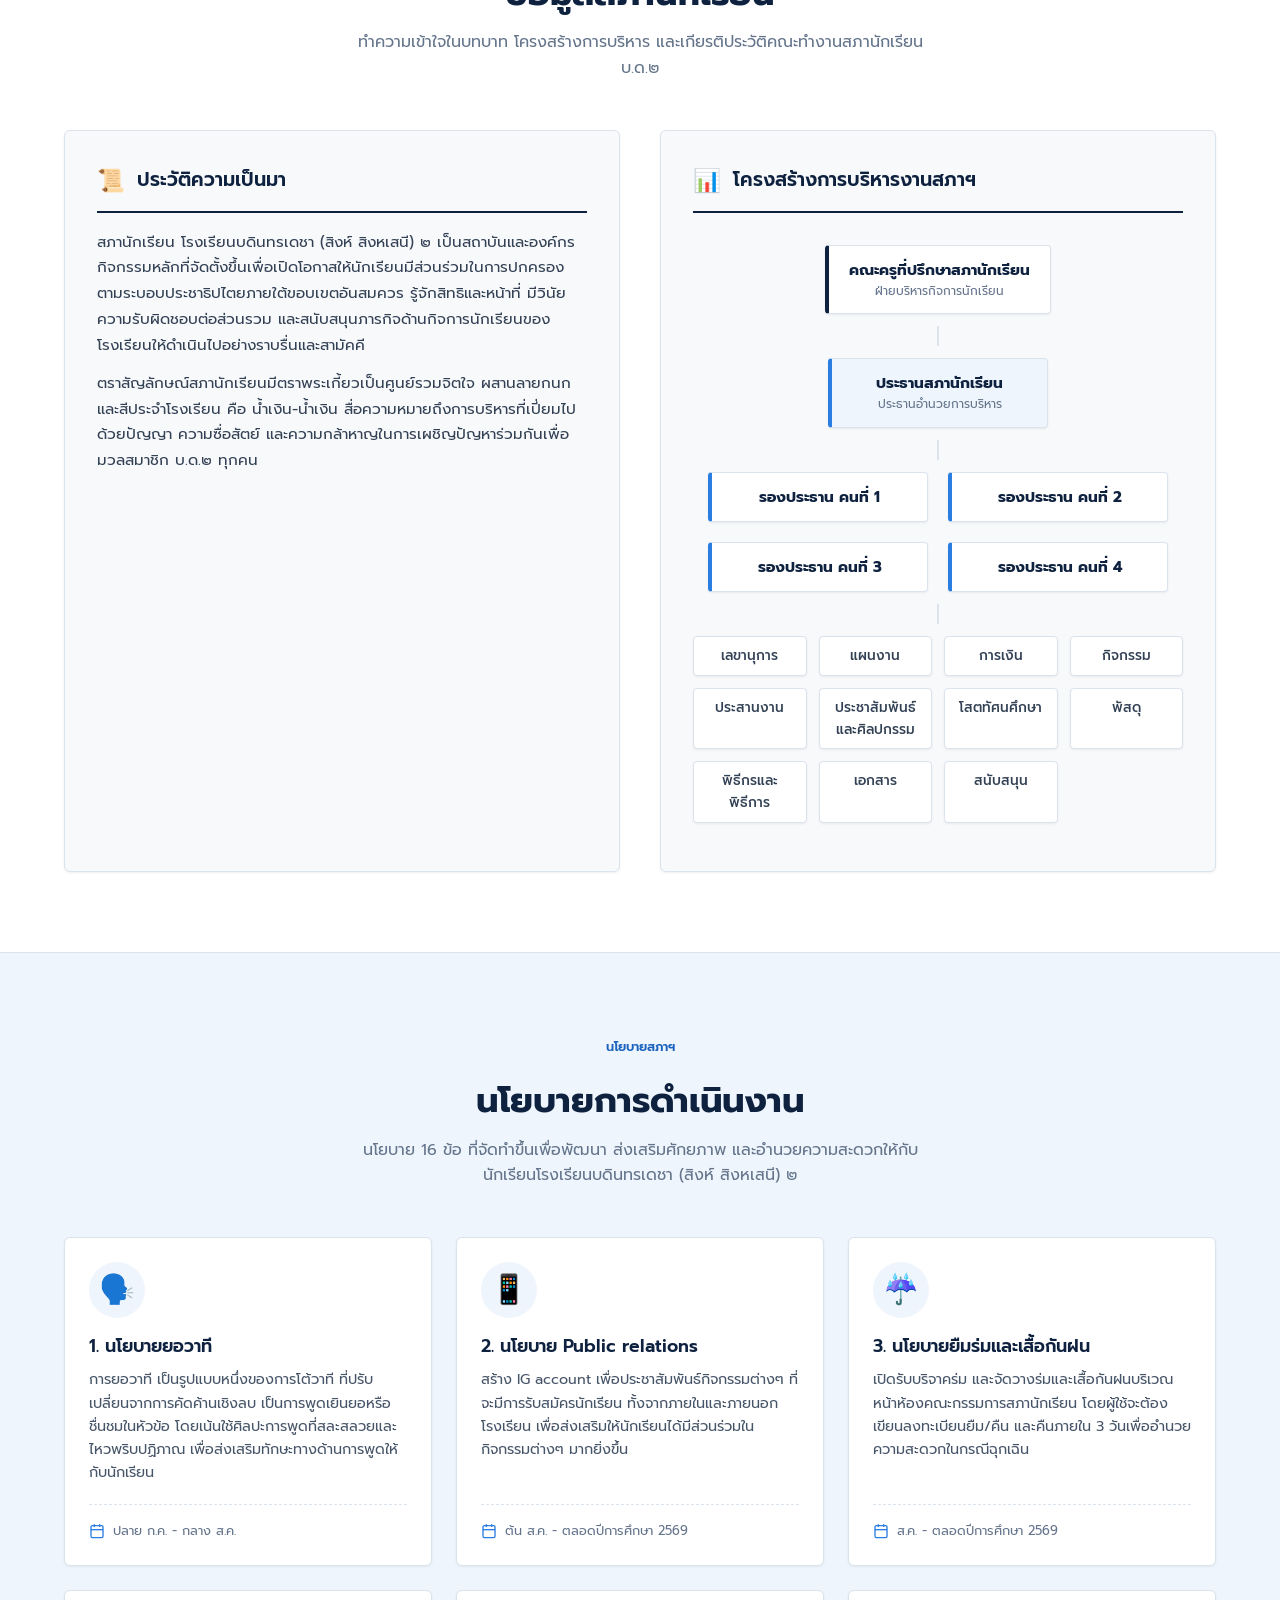
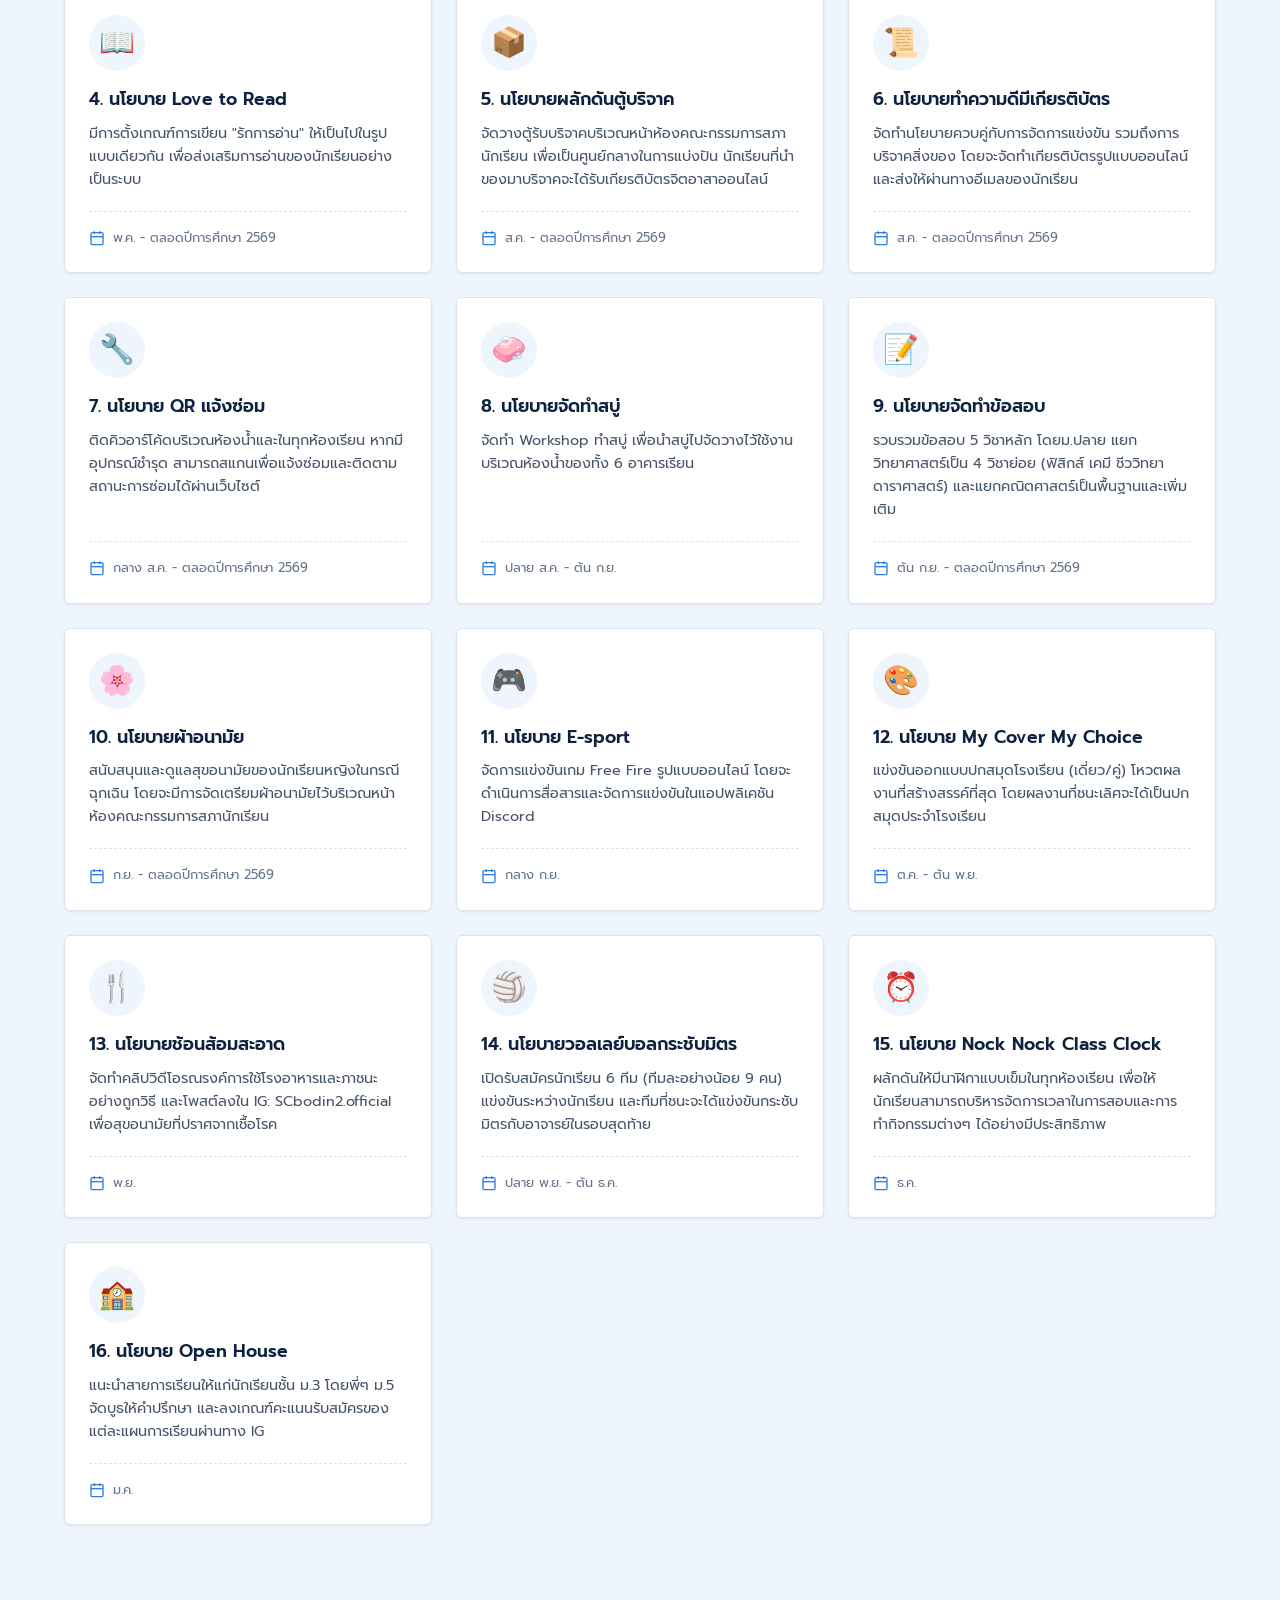
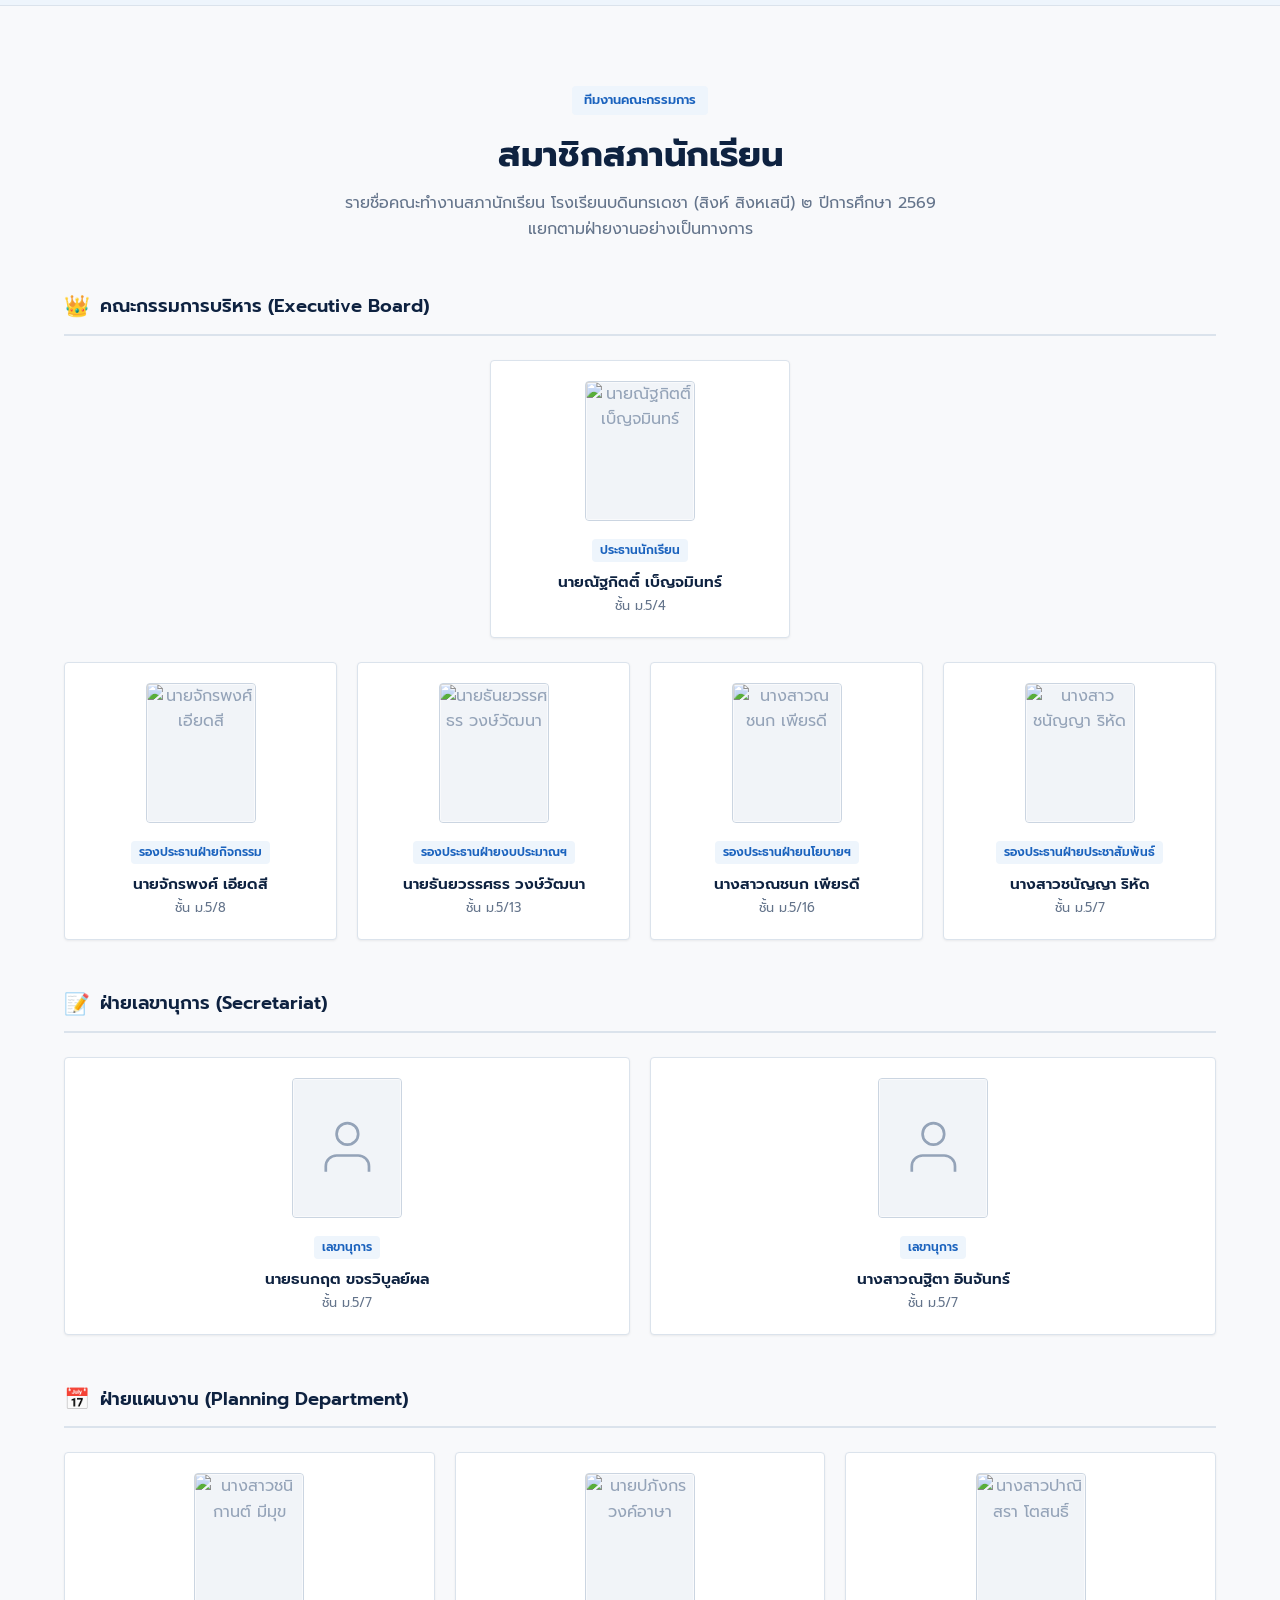
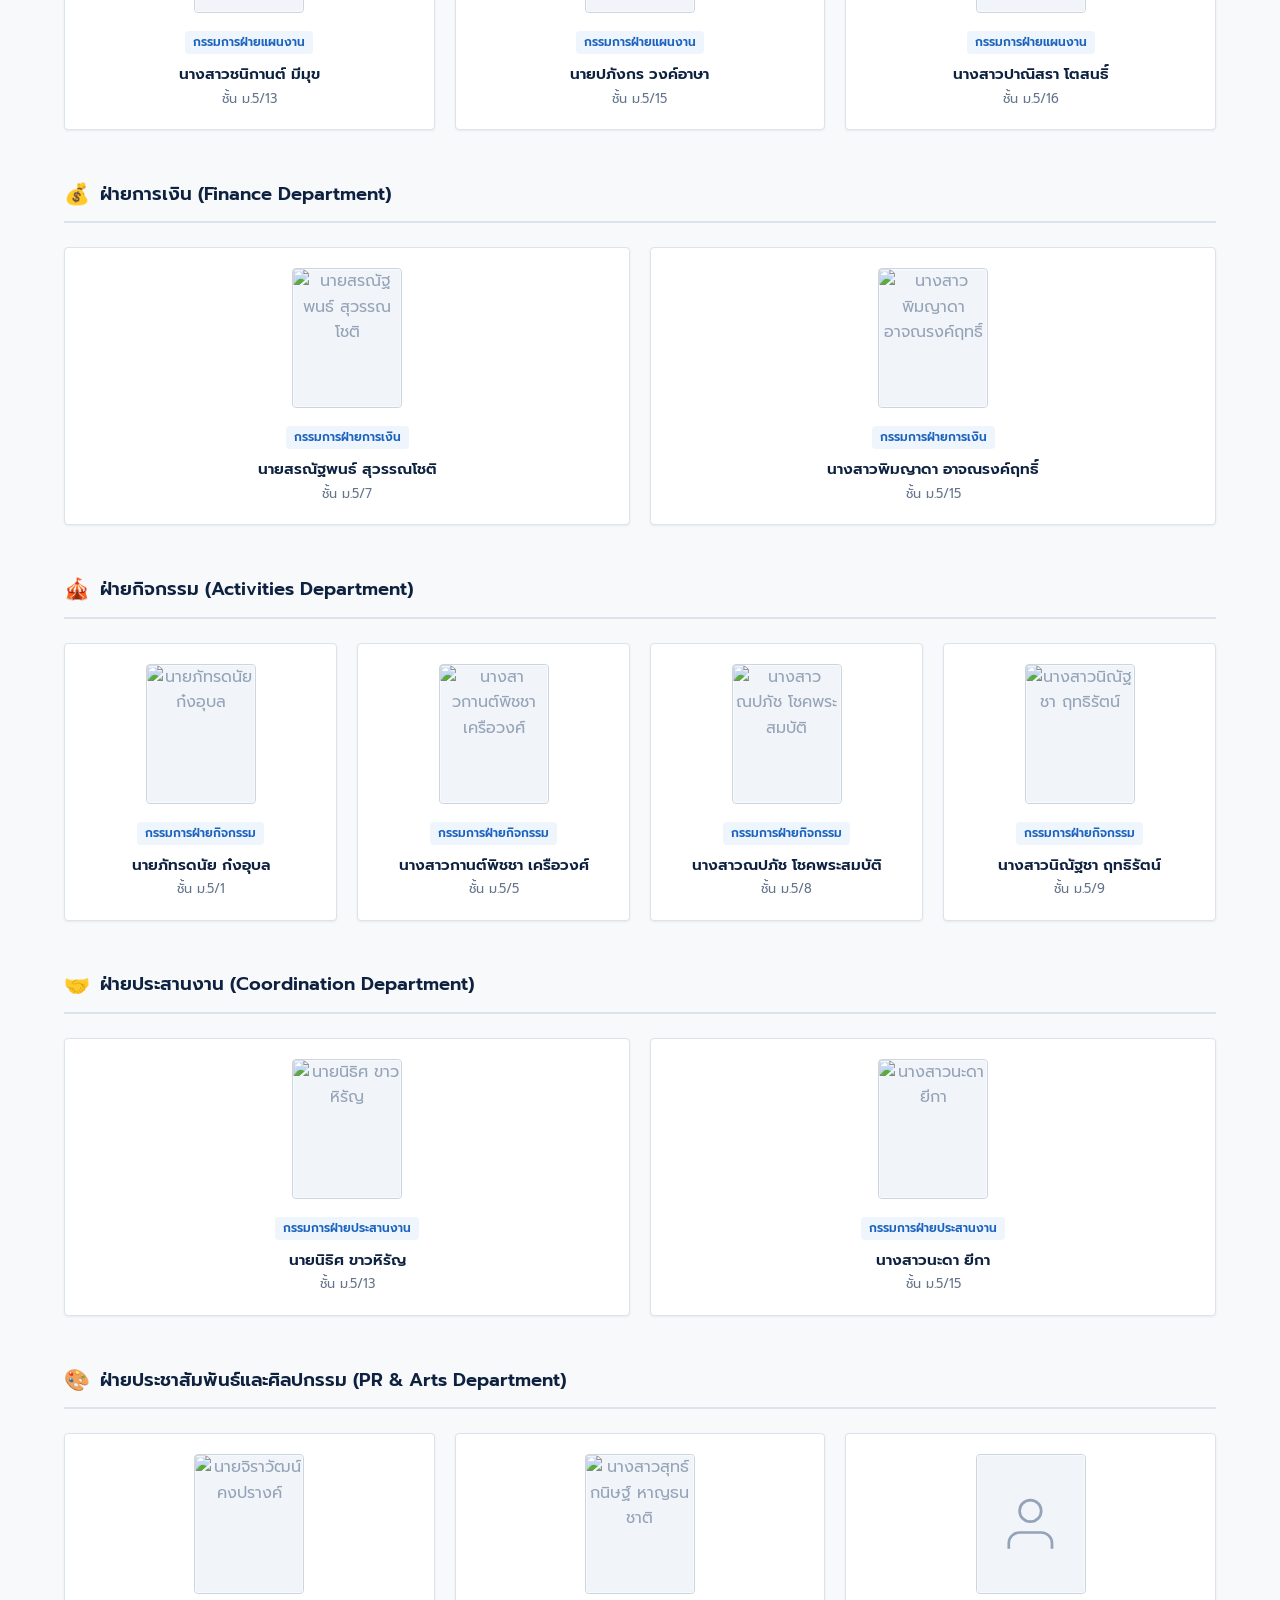
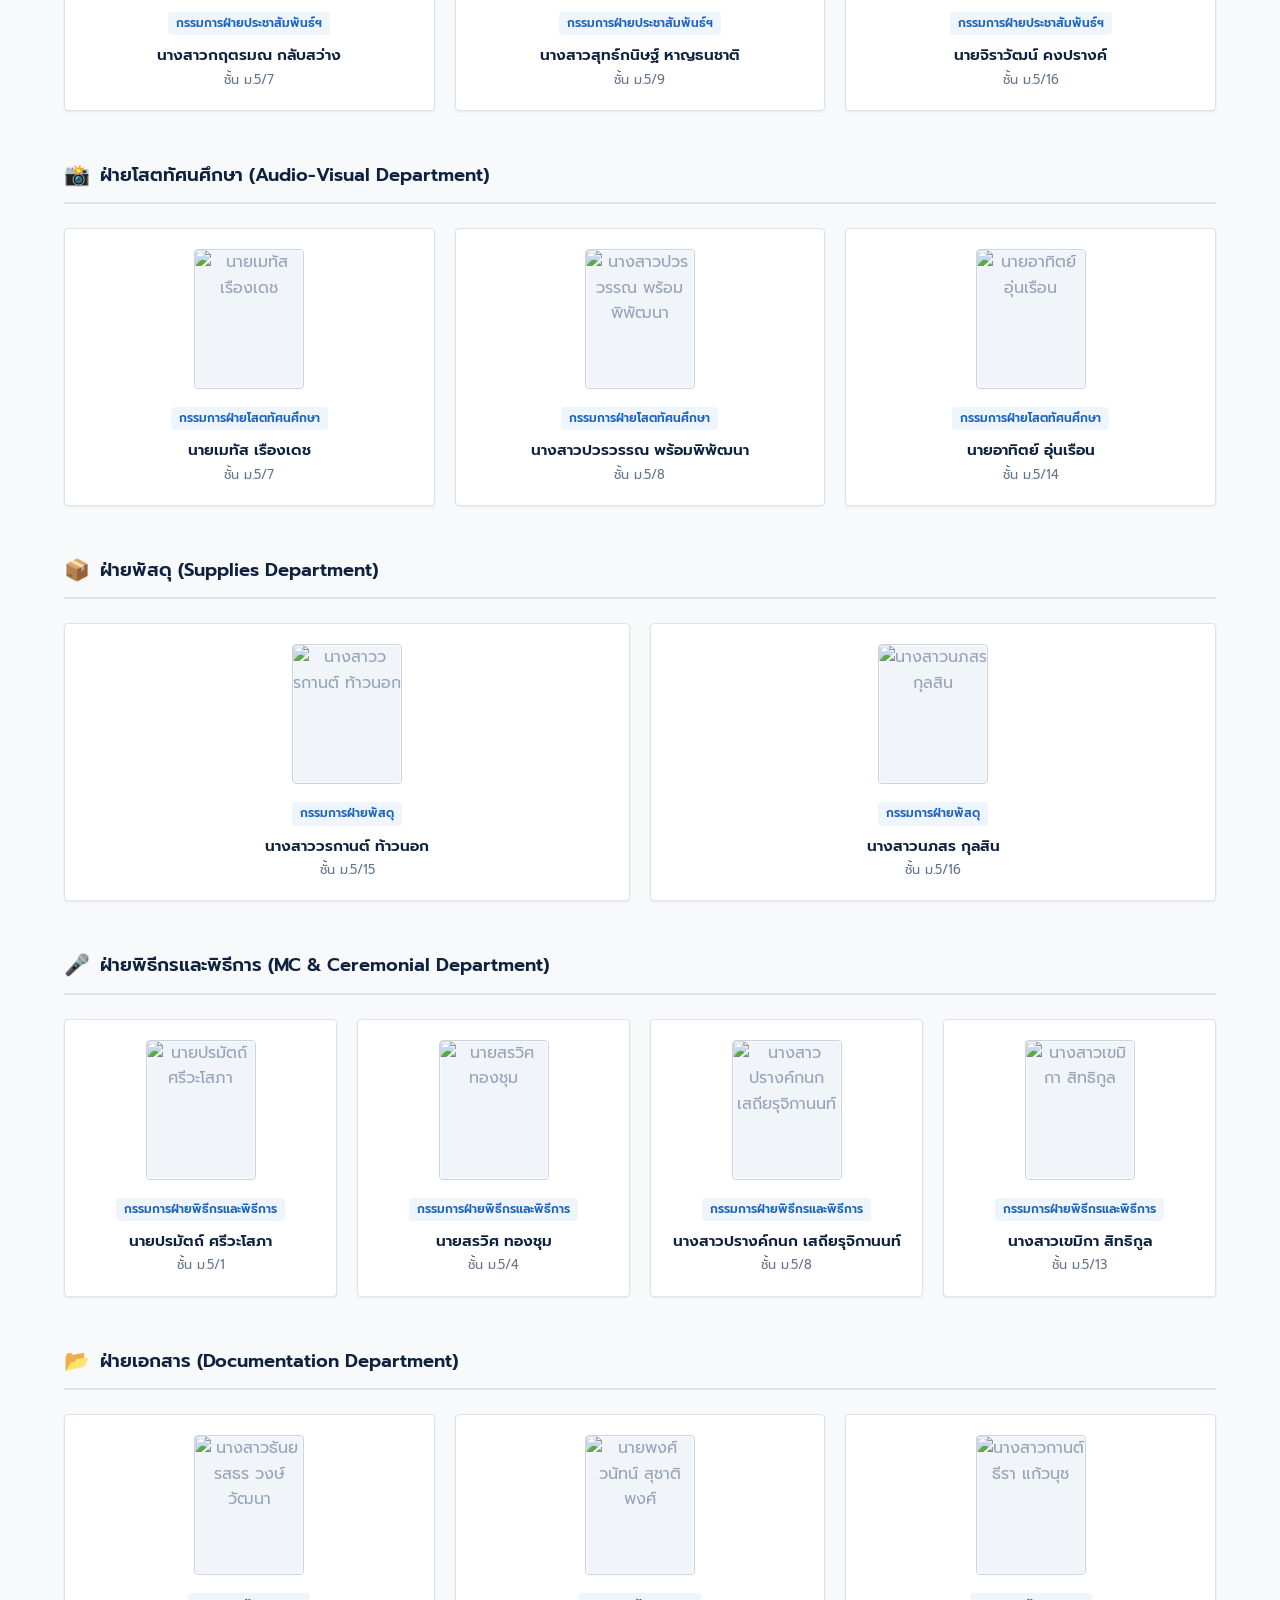
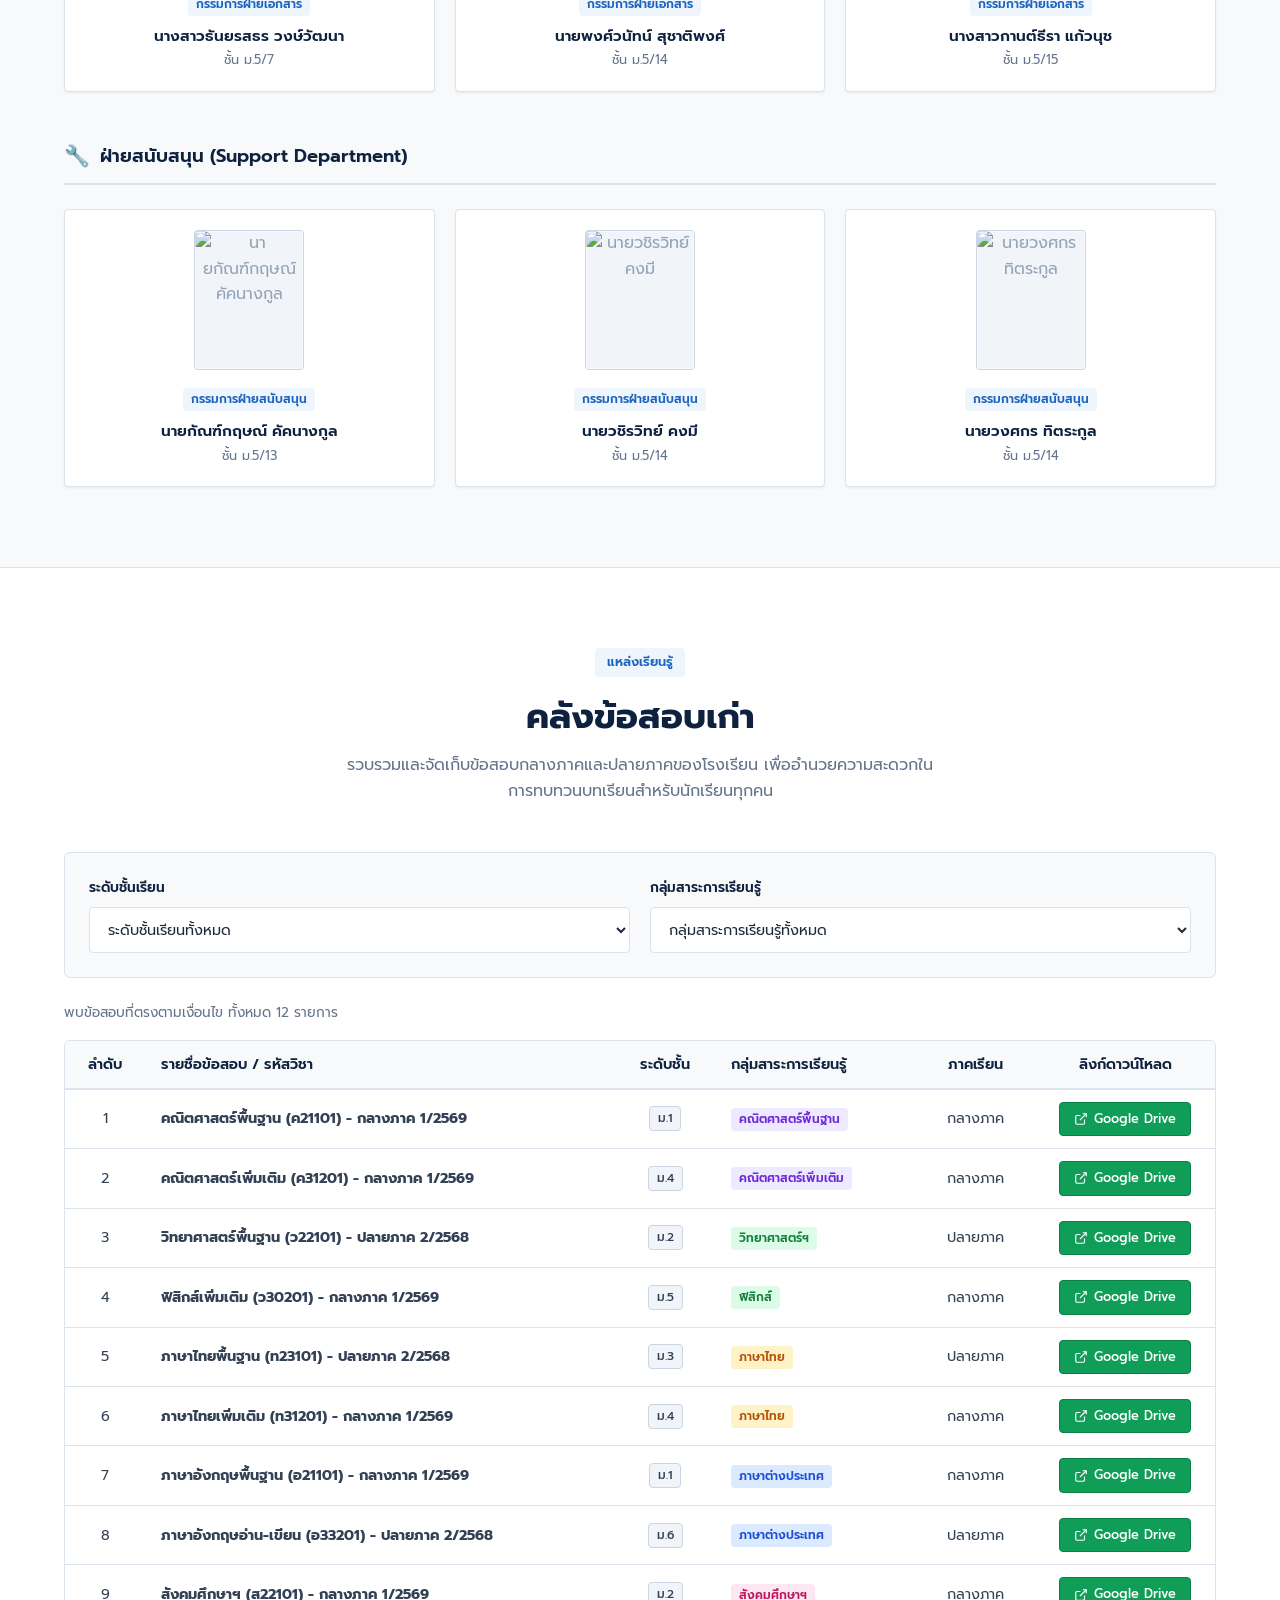
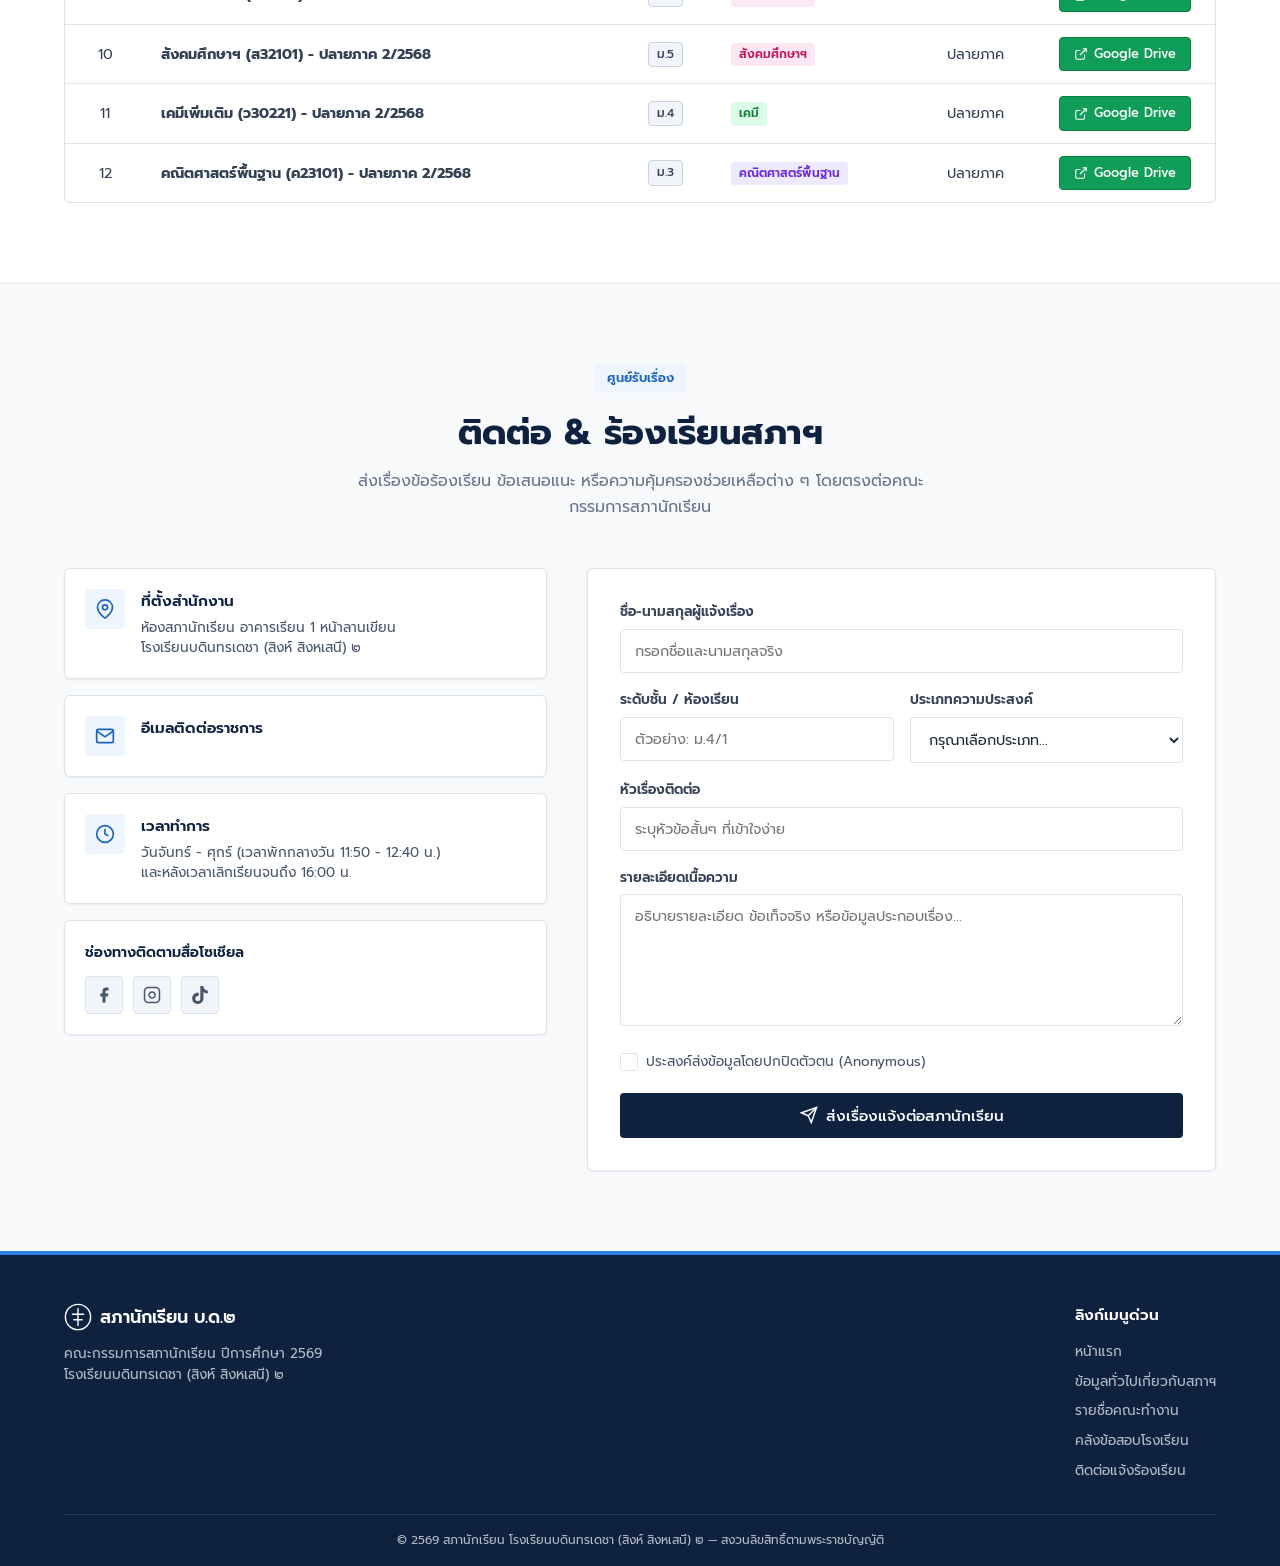
==== commit f3436af5: "Add files via upload" ====
--- a/admin.html
+++ b/admin.html
@@ -384,8 +384,13 @@
                             <label class="admin-form-label" for="examSubject">กลุ่มสาระการเรียนรู้ *</label>
                             <select class="admin-form-select" id="examSubject" required>
                                 <option value="" disabled selected>เลือกกลุ่มสาระ...</option>
-                                <option value="math">คณิตศาสตร์</option>
-                                <option value="science">วิทยาศาสตร์และเทคโนโลยี</option>
+                                <option value="math_basic">คณิตศาสตร์พื้นฐาน</option>
+                                <option value="math_add">คณิตศาสตร์เพิ่มเติม</option>
+                                <option value="science">วิทยาศาสตร์และเทคโนโลยี (ม.ต้น)</option>
+                                <option value="sci_physics">วิทยาศาสตร์ (ฟิสิกส์)</option>
+                                <option value="sci_chem">วิทยาศาสตร์ (เคมี)</option>
+                                <option value="sci_bio">วิทยาศาสตร์ (ชีววิทยา)</option>
+                                <option value="sci_astro">วิทยาศาสตร์ (ดาราศาสตร์)</option>
                                 <option value="thai">ภาษาไทย</option>
                                 <option value="foreign">ภาษาต่างประเทศ (อังกฤษ)</option>
                                 <option value="social">สังคมศึกษา ศาสนา และวัฒนธรรม</option>
@@ -591,6 +596,7 @@
         </div>
     </div>
 
+    <script src="config.js"></script>
     <script src="admin.js"></script>
 </body>
 
